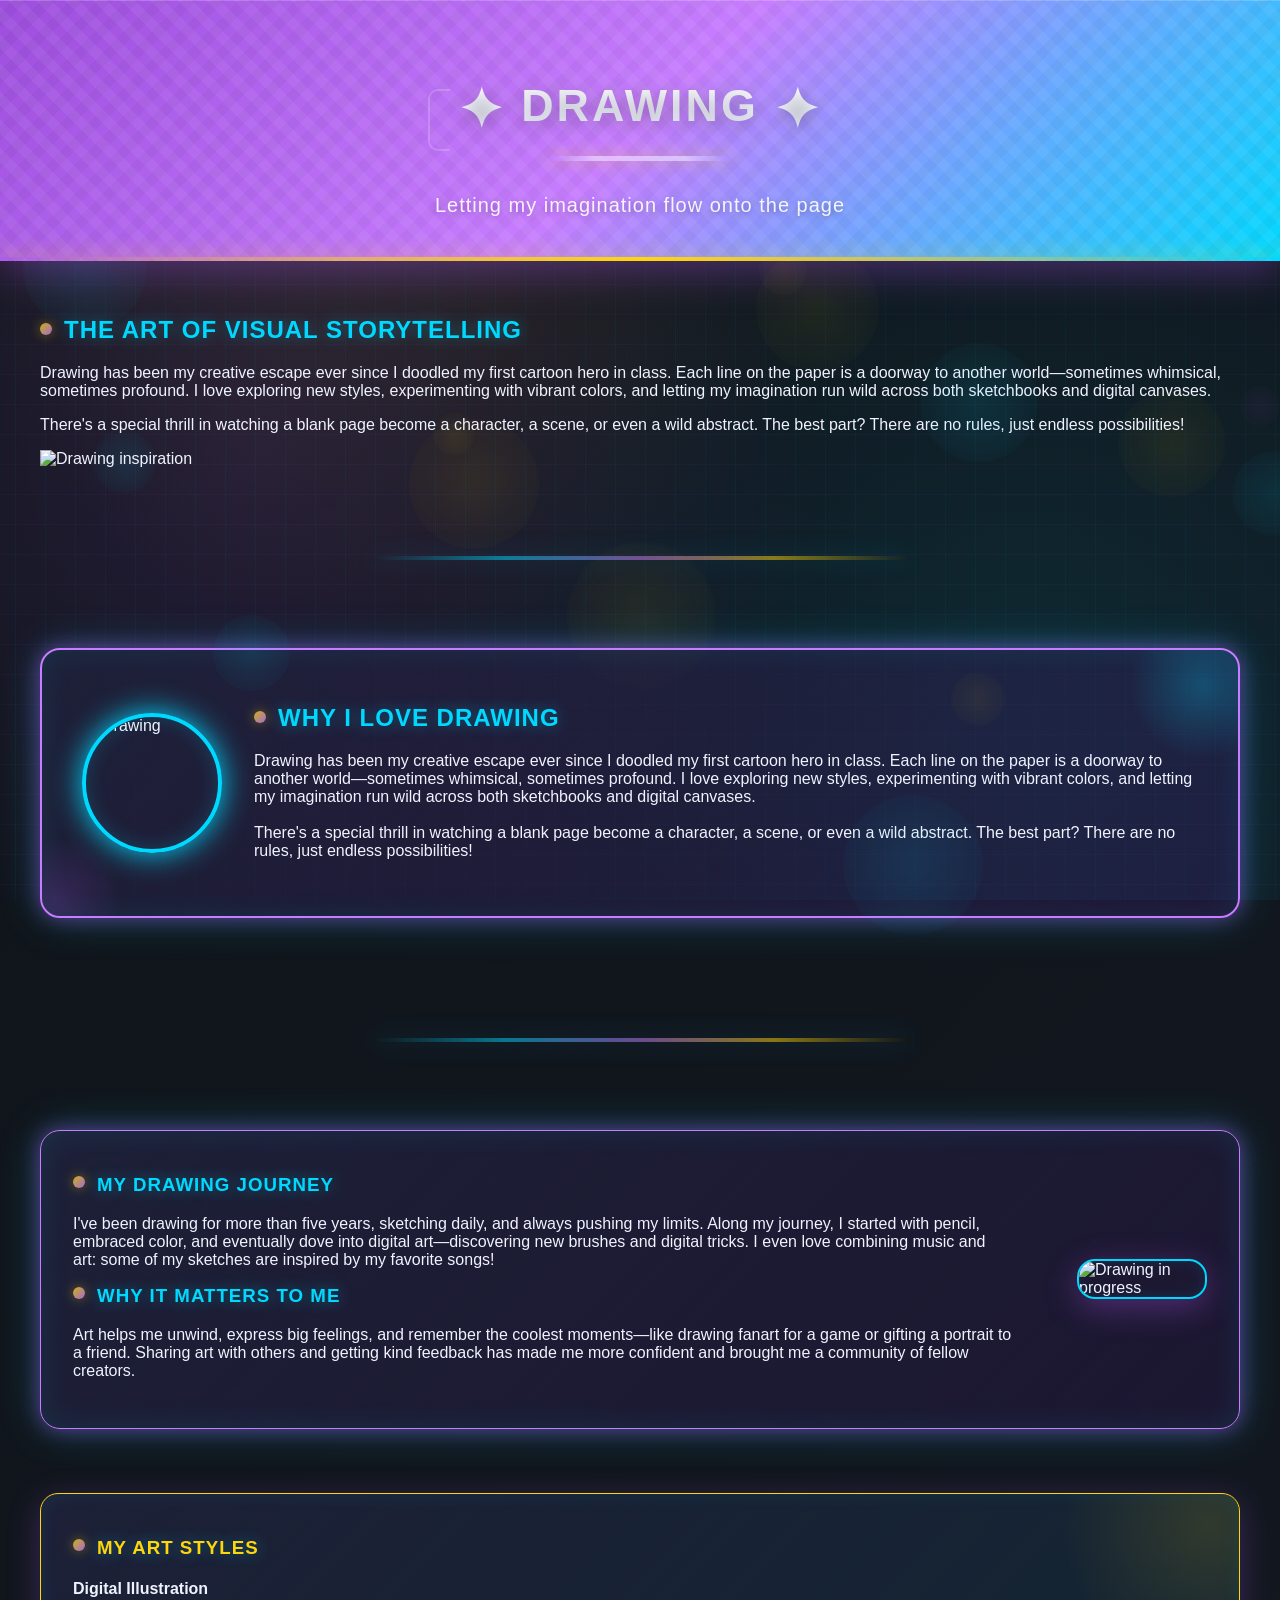
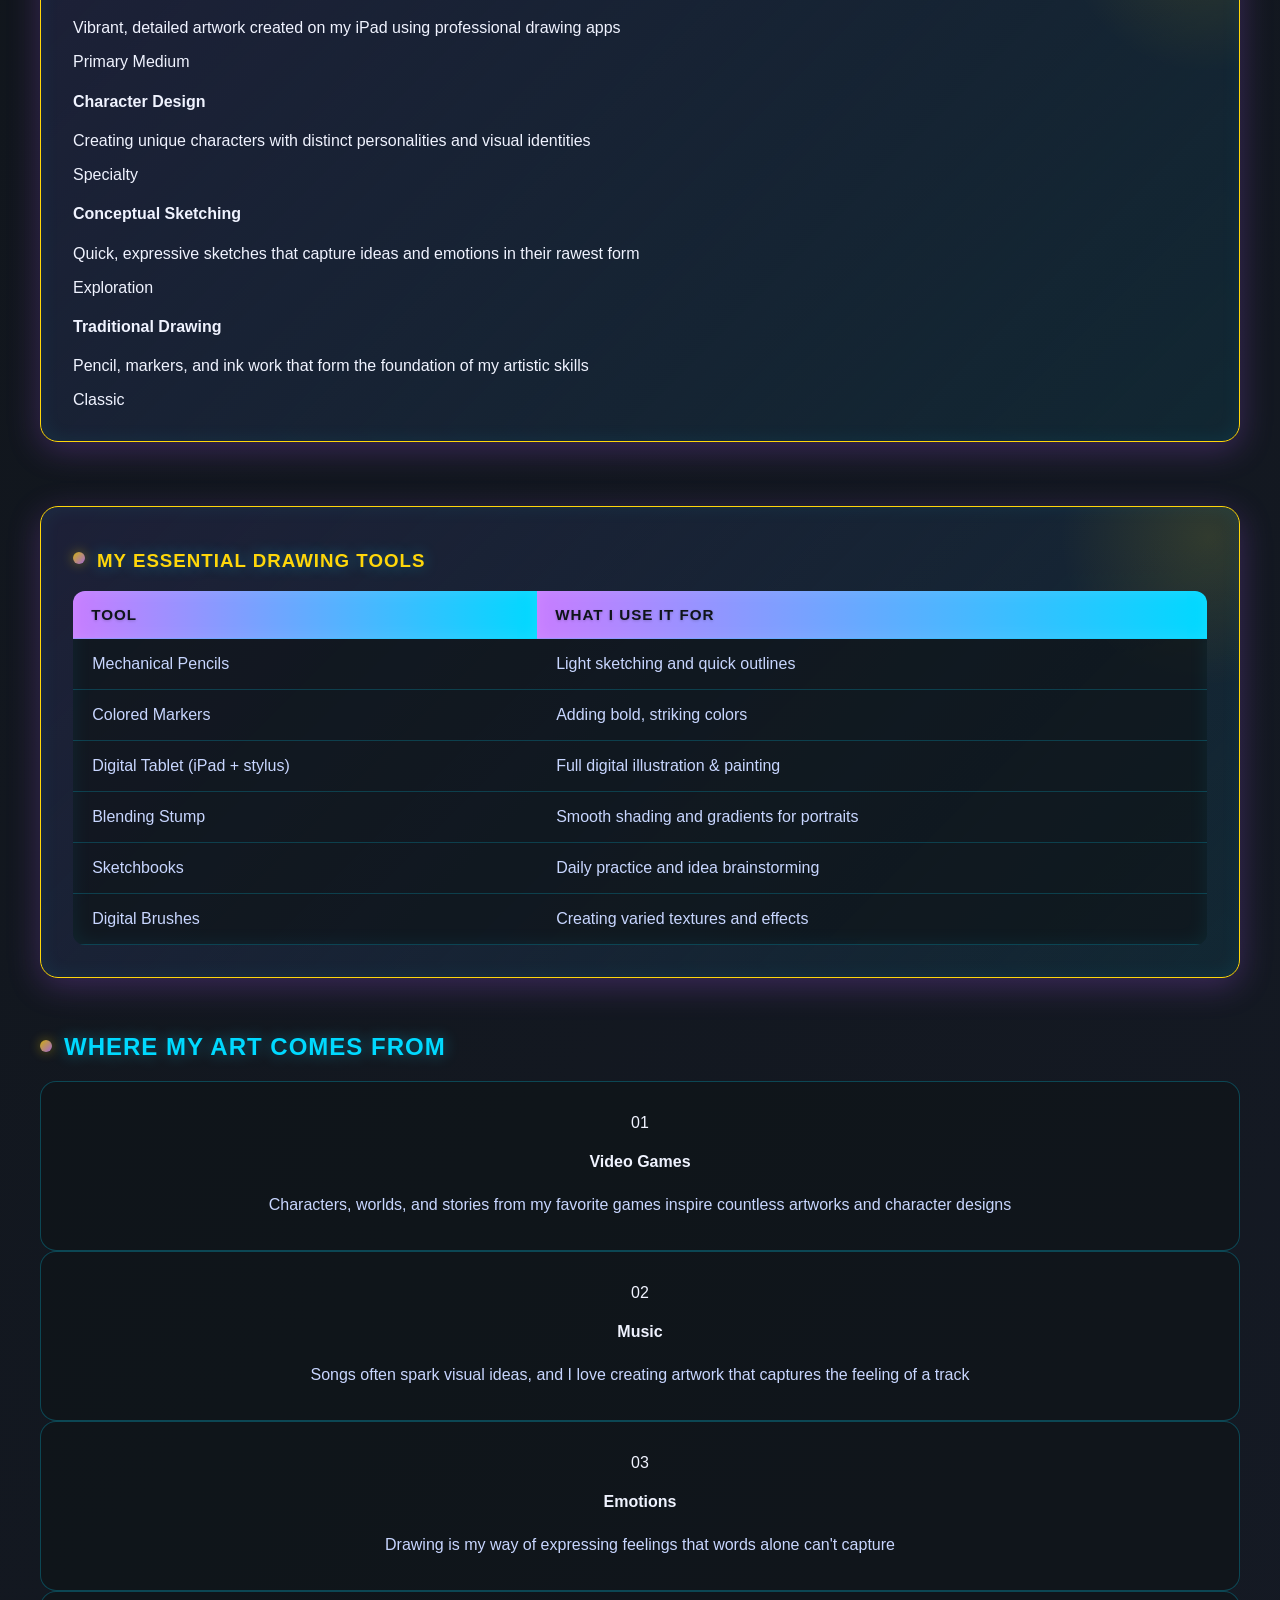
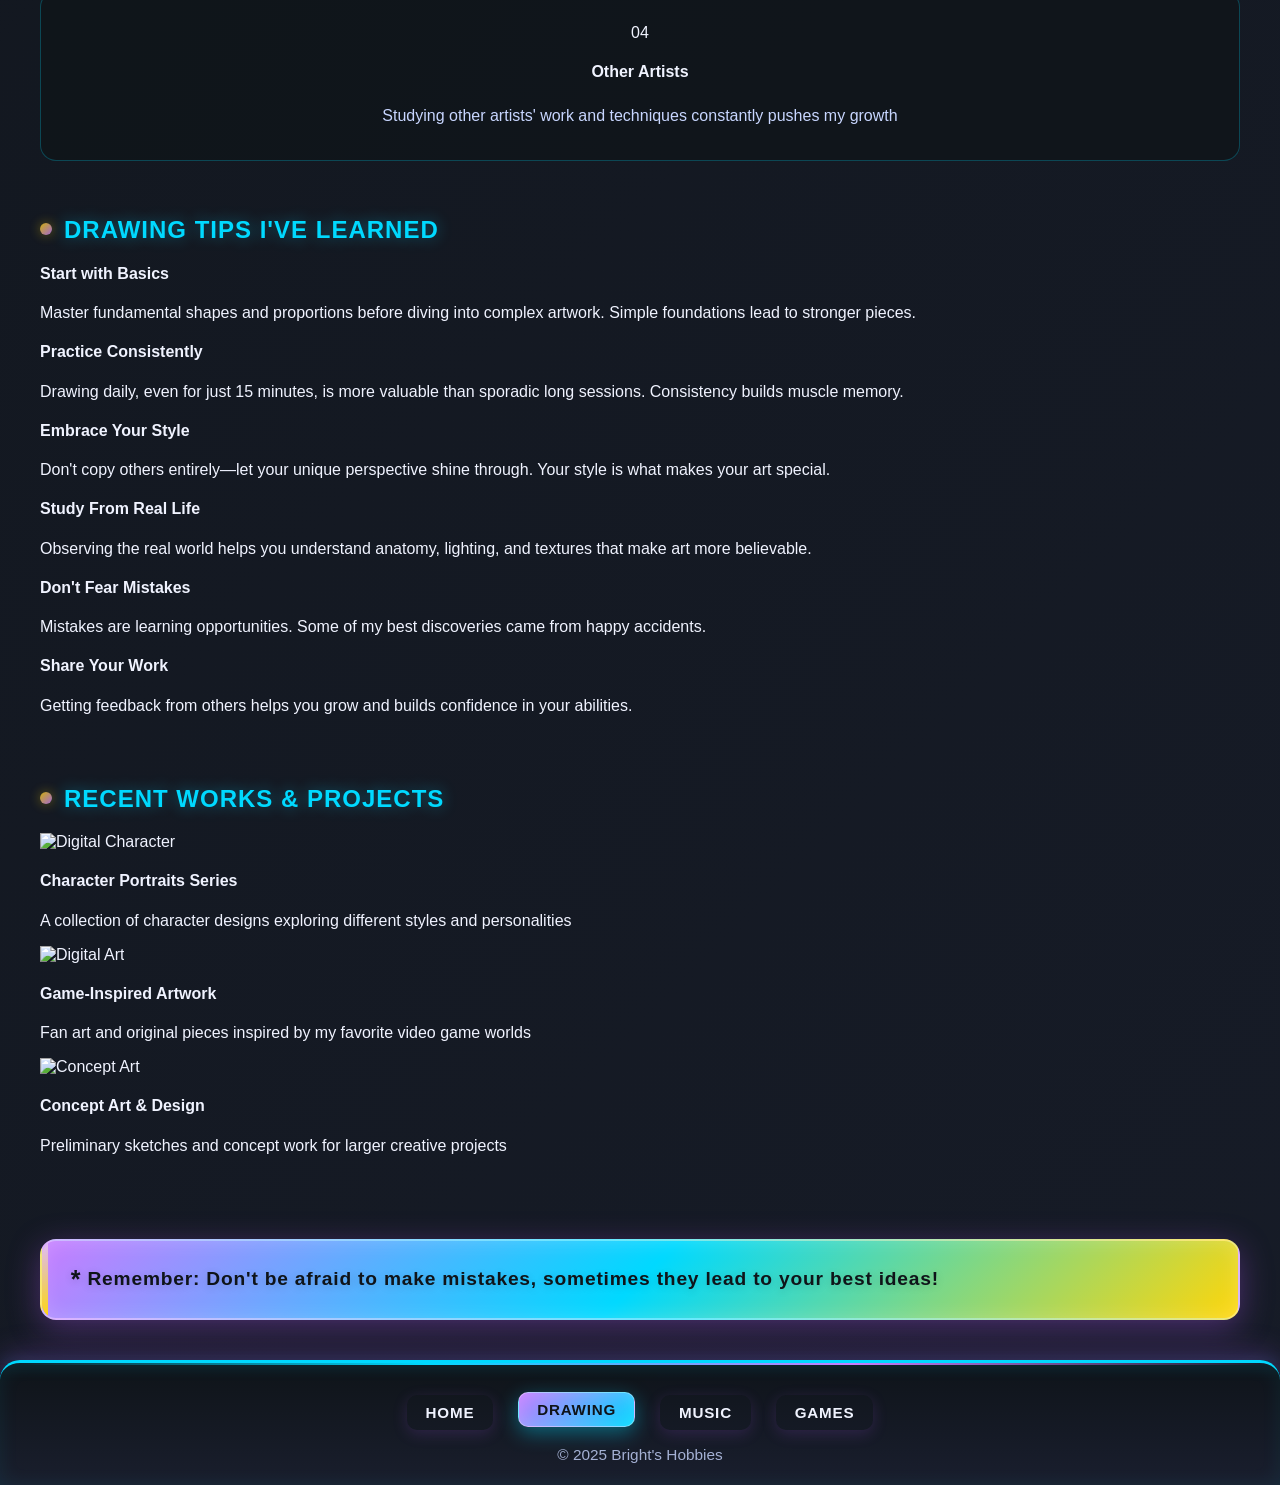
==== drawing.html @ bea77c14 "Add files via upload" ====
<!DOCTYPE html>
<html lang="en">
<head>
    <meta charset="UTF-8">
    <meta name="viewport" content="width=device-width, initial-scale=1.0">
    <title>Drawing - Bright's Hobbies</title>
    <link rel="stylesheet" href="style.css">
</head>
<body>
    <header>
        <h1>
            <span style="font-size:1.2em;vertical-align:middle;">✦</span>
            Drawing
            <span style="font-size:1.2em;vertical-align:middle;">✦</span>
        </h1>
        <p class="subtitle">Letting my imagination flow onto the page</p>
    </header>
    <main class="hobby-main">
        <!-- Hero Section -->
        <section class="hobby-hero">
            <div class="hero-content">
                <h2>The Art of Visual Storytelling</h2>
                <p>Drawing has been my creative escape ever since I doodled my first cartoon hero in class. Each line on the paper is a doorway to another world—sometimes whimsical, sometimes profound. I love exploring new styles, experimenting with vibrant colors, and letting my imagination run wild across both sketchbooks and digital canvases.</p>
                <p>There's a special thrill in watching a blank page become a character, a scene, or even a wild abstract. The best part? There are no rules, just endless possibilities!</p>
            </div>
            <img src="https://images.unsplash.com/photo-1506744038136-46273834b3fb?auto=format&fit=crop&w=500&q=80" alt="Drawing inspiration" class="hero-img">
        </section>

        <hr class="section-divider">

        <!-- About Me Section -->
        <section class="about-me">
            <img src="https://images.unsplash.com/photo-1506744038136-46273834b3fb?auto=format&fit=crop&w=400&q=80" alt="Drawing" class="profile-img">
            <div>
                <h2>Why I Love Drawing</h2>
                <p>
                    Drawing has been my creative escape ever since I doodled my first cartoon hero in class. 
                    Each line on the paper is a doorway to another world—sometimes whimsical, sometimes profound. 
                    I love exploring new styles, experimenting with vibrant colors, and letting my imagination run wild across both sketchbooks and digital canvases.
                    <br><br>
                    There's a special thrill in watching a blank page become a character, a scene, or even a wild abstract. The best part? There are no rules, just endless possibilities!
                </p>
            </div>
        </section>

        <hr class="section-divider">

        <!-- Experience & Passion Section -->
        <section class="hobby-content" style="margin-top:0;">
            <div>
                <h3>My Drawing Journey</h3>
                <p>
                    I've been drawing for more than five years, sketching daily, and always pushing my limits. 
                    Along my journey, I started with pencil, embraced color, and eventually dove into digital art—discovering new brushes and digital tricks. 
                    I even love combining music and art: some of my sketches are inspired by my favorite songs!
                </p>
                <h3>Why It Matters to Me</h3>
                <p>
                    Art helps me unwind, express big feelings, and remember the coolest moments—like drawing fanart for a game or gifting a portrait to a friend.
                    Sharing art with others and getting kind feedback has made me more confident and brought me a community of fellow creators.
                </p>
            </div>
            <img src="https://images.unsplash.com/photo-1482062364825-616fd23b8fc1?auto=format&fit=crop&w=400&q=80" alt="Drawing in progress" class="hobby-img">
        </section>

        <!-- Drawing Styles Section -->
        <section class="hobby-table-section">
            <h3>My Art Styles</h3>
            <div class="styles-grid">
                <div class="style-card">
                    <h4>Digital Illustration</h4>
                    <p>Vibrant, detailed artwork created on my iPad using professional drawing apps</p>
                    <span class="style-tag">Primary Medium</span>
                </div>
                <div class="style-card">
                    <h4>Character Design</h4>
                    <p>Creating unique characters with distinct personalities and visual identities</p>
                    <span class="style-tag">Specialty</span>
                </div>
                <div class="style-card">
                    <h4>Conceptual Sketching</h4>
                    <p>Quick, expressive sketches that capture ideas and emotions in their rawest form</p>
                    <span class="style-tag">Exploration</span>
                </div>
                <div class="style-card">
                    <h4>Traditional Drawing</h4>
                    <p>Pencil, markers, and ink work that form the foundation of my artistic skills</p>
                    <span class="style-tag">Classic</span>
                </div>
            </div>
        </section>

        <!-- Tools Section -->
        <section class="hobby-table-section">
            <h3>My Essential Drawing Tools</h3>
            <table>
                <tr>
                    <th>Tool</th>
                    <th>What I Use It For</th>
                </tr>
                <tr>
                    <td>Mechanical Pencils</td>
                    <td>Light sketching and quick outlines</td>
                </tr>
                <tr>
                    <td>Colored Markers</td>
                    <td>Adding bold, striking colors</td>
                </tr>
                <tr>
                    <td>Digital Tablet (iPad + stylus)</td>
                    <td>Full digital illustration & painting</td>
                </tr>
                <tr>
                    <td>Blending Stump</td>
                    <td>Smooth shading and gradients for portraits</td>
                </tr>
                <tr>
                    <td>Sketchbooks</td>
                    <td>Daily practice and idea brainstorming</td>
                </tr>
                <tr>
                    <td>Digital Brushes</td>
                    <td>Creating varied textures and effects</td>
                </tr>
            </table>
        </section>

        <!-- Inspirations Section -->
        <section class="inspirations-section">
            <h2>Where My Art Comes From</h2>
            <div class="inspirations-grid">
                <div class="inspiration-card">
                    <div class="inspiration-number">01</div>
                    <h4>Video Games</h4>
                    <p>Characters, worlds, and stories from my favorite games inspire countless artworks and character designs</p>
                </div>
                <div class="inspiration-card">
                    <div class="inspiration-number">02</div>
                    <h4>Music</h4>
                    <p>Songs often spark visual ideas, and I love creating artwork that captures the feeling of a track</p>
                </div>
                <div class="inspiration-card">
                    <div class="inspiration-number">03</div>
                    <h4>Emotions</h4>
                    <p>Drawing is my way of expressing feelings that words alone can't capture</p>
                </div>
                <div class="inspiration-card">
                    <div class="inspiration-number">04</div>
                    <h4>Other Artists</h4>
                    <p>Studying other artists' work and techniques constantly pushes my growth</p>
                </div>
            </div>
        </section>

        <!-- Tips Section -->
        <section class="tips-section">
            <h2>Drawing Tips I've Learned</h2>
            <div class="tips-grid">
                <div class="tip-card">
                    <h4>Start with Basics</h4>
                    <p>Master fundamental shapes and proportions before diving into complex artwork. Simple foundations lead to stronger pieces.</p>
                </div>
                <div class="tip-card">
                    <h4>Practice Consistently</h4>
                    <p>Drawing daily, even for just 15 minutes, is more valuable than sporadic long sessions. Consistency builds muscle memory.</p>
                </div>
                <div class="tip-card">
                    <h4>Embrace Your Style</h4>
                    <p>Don't copy others entirely—let your unique perspective shine through. Your style is what makes your art special.</p>
                </div>
                <div class="tip-card">
                    <h4>Study From Real Life</h4>
                    <p>Observing the real world helps you understand anatomy, lighting, and textures that make art more believable.</p>
                </div>
                <div class="tip-card">
                    <h4>Don't Fear Mistakes</h4>
                    <p>Mistakes are learning opportunities. Some of my best discoveries came from happy accidents.</p>
                </div>
                <div class="tip-card">
                    <h4>Share Your Work</h4>
                    <p>Getting feedback from others helps you grow and builds confidence in your abilities.</p>
                </div>
            </div>
        </section>

        <!-- Recent Works Section -->
        <section class="works-section">
            <h2>Recent Works & Projects</h2>
            <div class="works-grid">
                <div class="work-item">
                    <img src="https://images.unsplash.com/photo-1460661419201-fd4cecdf8a8b?auto=format&fit=crop&w=300&q=80" alt="Digital Character">
                    <h4>Character Portraits Series</h4>
                    <p>A collection of character designs exploring different styles and personalities</p>
                </div>
                <div class="work-item">
                    <img src="https://images.unsplash.com/photo-1561070791-2526d30994b5?auto=format&fit=crop&w=300&q=80" alt="Digital Art">
                    <h4>Game-Inspired Artwork</h4>
                    <p>Fan art and original pieces inspired by my favorite video game worlds</p>
                </div>
                <div class="work-item">
                    <img src="https://images.unsplash.com/photo-1513364776144-60967b0f800f?auto=format&fit=crop&w=300&q=80" alt="Concept Art">
                    <h4>Concept Art & Design</h4>
                    <p>Preliminary sketches and concept work for larger creative projects</p>
                </div>
            </div>
        </section>

        <aside>
            <span style="font-size:1.3em;vertical-align:middle;">*</span>
            <strong>Remember:</strong> Don't be afraid to make mistakes, sometimes they lead to your best ideas!
        </aside>
    </main>
    <footer>
        <nav>
            <a href="index.html">Home</a>
            <a href="drawing.html" class="current">Drawing</a>
            <a href="music.html">Music</a>
            <a href="games.html">Games</a>
        </nav>
        <p>&copy; 2025 Bright's Hobbies</p>
    </footer>
    <script src="decorations.js"></script>
    <script src="page-transitions-advanced.js"></script>
</body>
</html>
---- style.css ----
:root {
    /* New vibrant color theme */
    --bg1: #0f1419;
    --bg2: #1a1f2e;
    --primary: #9d4edd;
    --primary-light: #c77dff;
    --primary-dark: #5a189a;
    --accent-teal: #00d9ff;
    --accent-gold: #ffd60a;
    --accent-pink: #ff006e;
    --text: #f0f3ff;
    --text-secondary: #c8d6ff;
    --card-bg: #1e2139;
    --glass: rgba(15, 20, 25, 0.7);
    --neon-glow: 0 0 20px #9d4edd88, 0 0 40px #00d9ff44;
    --shadow: 0 4px 20px rgba(157, 78, 221, 0.2);
}

* {
    box-sizing: border-box;
}

body {
    margin: 0;
    font-family: 'Segoe UI', 'Roboto', 'Inter', Arial, sans-serif;
    min-height: 100vh;
    color: var(--text);
    background: linear-gradient(135deg, var(--bg1) 0%, var(--bg2) 50%, var(--primary-dark) 100%);
    background-size: 300% 300%;
    animation: animateBG 15s ease-in-out infinite;
    display: flex;
    flex-direction: column;
    position: relative;
    overflow-x: hidden;
}

@keyframes animateBG {
    0% { background-position: 0% 50%; }
    50% { background-position: 100% 50%; }
    100% { background-position: 0% 50%; }
}

/* Multi-layer background effects */
body::before {
    content: "";
    position: fixed;
    top: 0;
    left: 0;
    width: 100%;
    height: 100%;
    background: 
        radial-gradient(circle at 20% 50%, rgba(157, 78, 221, 0.15) 0%, transparent 50%),
        radial-gradient(circle at 80% 80%, rgba(0, 217, 255, 0.1) 0%, transparent 50%),
        radial-gradient(circle at 30% 20%, rgba(255, 214, 10, 0.08) 0%, transparent 40%);
    animation: gradientShift 20s ease-in-out infinite;
    pointer-events: none;
    z-index: 0;
}

@keyframes gradientShift {
    0%, 100% { 
        background: 
            radial-gradient(circle at 20% 50%, rgba(157, 78, 221, 0.15) 0%, transparent 50%),
            radial-gradient(circle at 80% 80%, rgba(0, 217, 255, 0.1) 0%, transparent 50%),
            radial-gradient(circle at 30% 20%, rgba(255, 214, 10, 0.08) 0%, transparent 40%);
    }
    50% { 
        background: 
            radial-gradient(circle at 80% 50%, rgba(157, 78, 221, 0.15) 0%, transparent 50%),
            radial-gradient(circle at 20% 80%, rgba(0, 217, 255, 0.1) 0%, transparent 50%),
            radial-gradient(circle at 70% 80%, rgba(255, 214, 10, 0.08) 0%, transparent 40%);
    }
}

/* Animated grid overlay */
body::after {
    content: "";
    position: fixed;
    top: 0;
    left: 0;
    width: 100%;
    height: 100%;
    background-image: 
        linear-gradient(0deg, transparent 24%, rgba(157, 78, 221, 0.05) 25%, rgba(157, 78, 221, 0.05) 26%, transparent 27%, transparent 74%, rgba(157, 78, 221, 0.05) 75%, rgba(157, 78, 221, 0.05) 76%, transparent 77%, transparent),
        linear-gradient(90deg, transparent 24%, rgba(0, 217, 255, 0.04) 25%, rgba(0, 217, 255, 0.04) 26%, transparent 27%, transparent 74%, rgba(0, 217, 255, 0.04) 75%, rgba(0, 217, 255, 0.04) 76%, transparent 77%, transparent);
    background-size: 60px 60px;
    pointer-events: none;
    z-index: 0;
    animation: gridMove 20s linear infinite;
}

@keyframes gridMove {
    0% { background-position: 0 0; }
    100% { background-position: 60px 60px; }
}

main, footer {
    position: relative;
    z-index: 2;
}

/* ====== HEADER STYLES ====== */
header {
    padding: 3rem 1rem 1.5rem 1rem;
    background: linear-gradient(135deg, var(--primary) 0%, var(--primary-light) 50%, var(--accent-teal) 100%);
    color: white;
    text-align: center;
    position: relative;
    box-shadow: 0 10px 40px rgba(157, 78, 221, 0.4), inset 0 1px 0 rgba(255,255,255,0.2);
    z-index: 10;
    overflow: hidden;
}

/* Header decorative patterns */
header::before {
    content: "";
    position: absolute;
    top: 0;
    left: 0;
    right: 0;
    bottom: 0;
    background: 
        repeating-linear-gradient(45deg, transparent, transparent 10px, rgba(255,255,255,0.05) 10px, rgba(255,255,255,0.05) 20px),
        repeating-linear-gradient(-45deg, transparent, transparent 10px, rgba(0,0,0,0.03) 10px, rgba(0,0,0,0.03) 20px);
    pointer-events: none;
}

header::after {
    content: "";
    position: absolute;
    bottom: 0;
    left: 0;
    right: 0;
    height: 4px;
    background: linear-gradient(90deg, transparent, var(--accent-gold), transparent);
    box-shadow: 0 0 20px rgba(255, 214, 10, 0.6);
}

header h1 {
    margin-bottom: 0.3em;
    font-size: 2.8rem;
    letter-spacing: 3px;
    text-shadow: 0 4px 20px rgba(0,0,0,0.3), 0 0 30px rgba(255,255,255,0.2);
    display: inline-block;
    position: relative;
    z-index: 2;
    font-weight: 900;
    text-transform: uppercase;
    background: linear-gradient(180deg, #ffffff 0%, #e0e7ff 100%);
    -webkit-background-clip: text;
    -webkit-text-fill-color: transparent;
    background-clip: text;
}

/* Decorative corner elements */
header h1::before {
    content: "";
    position: absolute;
    left: -30px;
    top: 50%;
    transform: translateY(-50%);
    width: 20px;
    height: 70%;
    border: 2px solid rgba(255,255,255,0.3);
    border-right: none;
    border-radius: 10px 0 0 10px;
    opacity: 0.6;
    animation: bracketGlow 2s ease-in-out infinite;
}

@keyframes bracketGlow {
    0%, 100% { box-shadow: 0 0 0 rgba(255, 214, 10, 0); }
    50% { box-shadow: inset 0 0 10px rgba(255, 214, 10, 0.4); }
}

header h1::after {
    content: "";
    display: block;
    margin: 15px auto 0 auto;
    width: 50%;
    height: 5px;
    border-radius: 3px;
    background: linear-gradient(90deg, transparent, rgba(255,255,255,0.5) 25%, rgba(255,255,255,0.5) 75%, transparent);
    transition: all 0.4s cubic-bezier(0.36, 1, 0.49, 0.98);
    box-shadow: 0 0 15px rgba(255, 214, 10, 0.4);
}

header:hover h1::after { 
    width: 80%;
    box-shadow: 0 0 25px rgba(255, 214, 10, 0.7), 0 0 40px rgba(0, 217, 255, 0.4);
}

.subtitle {
    font-size: 1.25rem;
    font-weight: 300;
    opacity: 0.95;
    text-shadow: 0 2px 8px rgba(0,0,0,0.3);
    position: relative;
    z-index: 2;
    letter-spacing: 1px;
    color: rgba(255,255,255,0.95);
}

.header-inner {
    max-width: 1100px;
    margin: 0 auto;
    display: flex;
    flex-direction: column;
    align-items: center;
    gap: 0.8rem;
    padding: 0 0.6rem;
    position: relative;
    z-index: 2;
}

.primary-nav {
    margin-top: 1rem;
    width: 100%;
}

.primary-nav ul {
    list-style: none;
    margin: 0;
    padding: 0;
    display: flex;
    gap: 1rem;
    justify-content: center;
    align-items: center;
    flex-wrap: wrap;
}

.primary-nav a {
    color: rgba(255,255,255,0.9);
    text-decoration: none;
    font-weight: 700;
    font-size: 1.05rem;
    padding: 10px 20px;
    border-radius: 10px;
    margin: 0 2px;
    transition: all 0.3s ease;
    border: 2px solid transparent;
    outline: none;
    box-shadow: 0 4px 15px rgba(0,0,0,0.2);
    display: inline-block;
    position: relative;
    overflow: hidden;
    text-transform: uppercase;
    letter-spacing: 1px;
    font-size: 0.95rem;
}

.primary-nav a::before {
    content: "";
    position: absolute;
    top: 0;
    left: -100%;
    width: 100%;
    height: 100%;
    background: rgba(255,255,255,0.2);
    transition: left 0.3s ease;
    z-index: -1;
}

.primary-nav a:hover::before {
    left: 0;
}

.primary-nav a.current,
.primary-nav a:hover,
.primary-nav a:focus {
    background: rgba(255, 214, 10, 0.95);
    color: #0f1419;
    border: 2px solid rgba(255,255,255,0.5);
    box-shadow: 0 6px 20px rgba(255, 214, 10, 0.5), inset 0 0 15px rgba(255,255,255,0.2);
    transform: translateY(-3px);
}

@media (max-width: 700px) {
    header h1 {
        font-size: 1.8rem;
        letter-spacing: 2px;
    }
    .primary-nav a { 
        padding: 8px 14px; 
        font-size: 0.85rem;
    }
}

/* ====== MAIN CONTENT ====== */
main.home-main {
    display: grid;
    grid-template-columns: 1fr 1.2fr;
    gap: 2.5rem;
    padding: 2.5rem;
}

@media (max-width: 900px) { 
    main.home-main { grid-template-columns: 1fr; } 
}

.about-me {
    background: linear-gradient(135deg, rgba(30, 33, 57, 0.9) 0%, rgba(90, 24, 154, 0.2) 100%);
    border-radius: 20px;
    box-shadow: var(--neon-glow), inset 0 0 30px rgba(0, 217, 255, 0.1);
    border: 2px solid var(--primary-light);
    padding: 2.5rem;
    display: flex;
    flex-direction: row;
    align-items: center;
    gap: 2rem;
    margin-bottom: 2rem;
    min-width: 220px;
    position: relative;
    overflow: hidden;
    transition: all 0.4s cubic-bezier(0.34, 1.56, 0.64, 1);
}

/* Decorative corner orbs */
.about-me::before {
    content: "";
    position: absolute;
    top: -40px;
    right: -40px;
    width: 150px;
    height: 150px;
    background: radial-gradient(circle, rgba(0, 217, 255, 0.25) 0%, transparent 70%);
    border-radius: 50%;
    animation: float-elem 5s ease-in-out infinite;
    z-index: 1;
}

.about-me::after {
    content: "";
    position: absolute;
    bottom: -50px;
    left: -50px;
    width: 130px;
    height: 130px;
    background: radial-gradient(circle, rgba(157, 78, 221, 0.2) 0%, transparent 70%);
    border-radius: 50%;
    animation: float-elem 6s ease-in-out infinite reverse;
    z-index: 1;
}

@keyframes float-elem {
    0%, 100% { transform: translate(0, 0) scale(1); }
    50% { transform: translate(20px, -20px) scale(1.15); }
}

.about-me:hover {
    transform: translateY(-10px);
    box-shadow: 0 0 40px #9d4edd, 0 0 60px #00d9ff60, inset 0 0 40px rgba(0, 217, 255, 0.15);
    border-color: var(--accent-teal);
}

.about-me .profile-img {
    width: 140px;
    height: 140px;
    border-radius: 50%;
    object-fit: cover;
    border: 4px solid var(--accent-teal);
    box-shadow: 0 0 30px var(--accent-teal), inset 0 0 20px rgba(0, 217, 255, 0.2);
    transition: all 0.4s ease;
    flex-shrink: 0;
    position: relative;
    z-index: 3;
}

.about-me .profile-img::after {
    content: "";
    position: absolute;
    inset: -6px;
    border-radius: 50%;
    border: 2px solid var(--accent-gold);
    opacity: 0;
    animation: pulse-border 2.5s ease-in-out infinite;
}

@keyframes pulse-border {
    0%, 100% { transform: scale(1); opacity: 0; }
    50% { transform: scale(1.08); opacity: 0.8; }
}

.about-me .profile-img:hover {
    transform: scale(1.12) rotate(-5deg);
    filter: brightness(1.2);
    box-shadow: 0 0 40px var(--accent-teal), 0 0 60px rgba(0, 217, 255, 0.4), inset 0 0 25px rgba(0, 217, 255, 0.3);
}

@media (max-width: 700px) { 
    .about-me { 
        flex-direction: column; 
        text-align: center; 
        gap: 1rem;
    } 
}

.hobbies-list {
    background: linear-gradient(135deg, rgba(30, 33, 57, 0.9) 0%, rgba(0, 217, 255, 0.1) 100%);
    border-radius: 20px;
    padding: 2rem;
    min-width: 220px;
    box-shadow: var(--neon-glow), inset 0 0 30px rgba(0, 217, 255, 0.08);
    border: 2px solid var(--accent-teal);
    position: relative;
    overflow: hidden;
}

.hobbies-list::before {
    content: "";
    position: absolute;
    top: 0;
    right: 0;
    width: 200px;
    height: 200px;
    background: linear-gradient(135deg, rgba(0, 217, 255, 0.15) 0%, transparent 60%);
    border-radius: 0 0 0 200px;
    pointer-events: none;
}

.hobbies-list::after {
    content: "";
    position: absolute;
    bottom: 0;
    left: 0;
    width: 150px;
    height: 150px;
    background: linear-gradient(45deg, rgba(157, 78, 221, 0.12) 0%, transparent 60%);
    border-radius: 0 150px 0 0;
    pointer-events: none;
}

.hobbies-grid, .games-grid {
    display: flex;
    flex-direction: row;
    list-style: none;
    gap: 1.5rem;
    flex-wrap: wrap;
    padding: 0;
    margin: 1.5rem 0 0 0;
    justify-content: center;
    position: relative;
    z-index: 2;
}

.hobbies-grid li, .games-grid li {
    background: linear-gradient(135deg, rgba(30, 33, 57, 0.95) 0%, rgba(90, 24, 154, 0.15) 100%);
    border-radius: 18px;
    box-shadow: 0 8px 32px rgba(157, 78, 221, 0.25), inset 0 0 20px rgba(0, 217, 255, 0.08);
    position: relative;
    overflow: hidden;
    transition: all 0.35s cubic-bezier(0.34, 1.56, 0.64, 1);
    border: 1.5px solid rgba(0, 217, 255, 0.3);
}

.hobbies-grid li::before {
    content: "";
    position: absolute;
    top: -50%;
    right: -50%;
    width: 250px;
    height: 250px;
    background: radial-gradient(circle, rgba(0, 217, 255, 0.3) 0%, transparent 70%);
    opacity: 0;
    transition: opacity 0.3s ease;
    z-index: 1;
}

.hobbies-grid li::after {
    content: "";
    position: absolute;
    bottom: 0;
    left: 0;
    right: 0;
    height: 3px;
    background: linear-gradient(90deg, transparent, var(--accent-gold), var(--accent-teal), transparent);
    opacity: 0;
    transition: opacity 0.3s ease;
    z-index: 1;
    box-shadow: 0 0 10px rgba(255, 214, 10, 0.4);
}

.hobbies-grid li:hover, .games-grid li:hover {
    transform: translateY(-12px) scale(1.1) rotate(-2deg);
    box-shadow: 0 0 40px #9d4edd, 0 0 60px #00d9ff70, inset 0 0 30px rgba(0, 217, 255, 0.15);
    border-color: rgba(0, 217, 255, 0.6);
}

.hobbies-grid li:hover::before,
.hobbies-grid li:hover::after {
    opacity: 1;
}

.hobbies-grid a, .games-grid a {
    display: flex;
    flex-direction: column;
    align-items: center;
    text-decoration: none;
    color: var(--text);
    padding: 1.3rem 1.5rem;
    transition: color 0.2s;
    position: relative;
    z-index: 2;
}

.hobbies-grid a::after, .games-grid a::after {
    content: "→";
    position: absolute;
    bottom: 18px;
    right: 18px;
    font-size: 1.6em;
    color: var(--accent-gold);
    opacity: 0.15;
    pointer-events: none;
    transition: all 0.35s cubic-bezier(0.34, 1.56, 0.64, 1);
    font-weight: 900;
}

.hobbies-grid li:hover a::after { 
    opacity: 1;
    transform: translateX(8px) scale(1.3);
    color: var(--accent-teal);
}

.hobbies-grid a span, .games-grid a span {
    margin-top: 0.8em;
    font-weight: 800;
    font-size: 1.15rem;
    letter-spacing: 0.8px;
    text-shadow: 0 2px 10px rgba(157, 78, 221, 0.3);
    text-transform: uppercase;
}

.hobbies-grid img, .games-grid img {
    width: 75px;
    height: 75px;
    object-fit: cover;
    border-radius: 12px;
    filter: drop-shadow(0 4px 8px rgba(157, 78, 221, 0.3)) brightness(1.1);
    box-shadow: 0 4px 16px rgba(0, 217, 255, 0.2), inset 0 0 12px rgba(255,255,255,0.1);
    transition: all 0.4s cubic-bezier(0.34, 1.56, 0.64, 1);
    border: 2px solid rgba(0, 217, 255, 0.25);
}

.hobbies-grid li:hover img, .games-grid li:hover img {
    filter: drop-shadow(0 8px 20px rgba(0, 217, 255, 0.5)) brightness(1.3);
    transform: scale(1.2) rotate(-4deg);
    border-color: var(--accent-gold);
    box-shadow: 0 8px 24px rgba(0, 217, 255, 0.4), inset 0 0 15px rgba(0, 217, 255, 0.2);
}

/* ====== GAME CARDS ====== */

.games-section {
    display: flex;
    flex-direction: column;
    align-items: center;
}

.games-section h2 {
    text-align: center;
    position: relative;
    color: var(--accent-teal);
    text-transform: uppercase;
    letter-spacing: 2px;
}

.games-section h2::after {
    content: "";
    display: block;
    width: 100px;
    height: 5px;
    background: linear-gradient(90deg, var(--primary-light), var(--accent-teal), var(--accent-gold));
    margin: 1.2em auto 0;
    border-radius: 3px;
    box-shadow: 0 0 20px rgba(0, 217, 255, 0.5), 0 0 40px rgba(157, 78, 221, 0.3);
}

.animated-cards-grid {
    display: grid;
    grid-template-columns: repeat(auto-fit, minmax(220px, 1fr));
    gap: 2.5rem;
    width: 100%;
    max-width: 900px;
    margin-top: 2rem;
}

.game-card {
    background: linear-gradient(135deg, rgba(30, 33, 57, 0.95) 0%, rgba(90, 24, 154, 0.2) 100%);
    border-radius: 20px;
    box-shadow: 0 8px 32px rgba(157, 78, 221, 0.3), inset 0 0 20px rgba(0, 217, 255, 0.08);
    overflow: hidden;
    cursor: pointer;
    transition: all 0.4s cubic-bezier(0.23, 1.02, 0.71, 0.97);
    position: relative;
    display: flex;
    flex-direction: column;
    align-items: center;
    min-height: 360px;
    text-align: center;
    border: 1.5px solid rgba(0, 217, 255, 0.3);
}

.game-card::before {
    content: "";
    position: absolute;
    top: 0;
    left: 0;
    right: 0;
    height: 5px;
    background: linear-gradient(90deg, var(--accent-gold), var(--primary-light), var(--accent-teal), transparent);
    opacity: 0;
    transition: opacity 0.3s ease, box-shadow 0.3s ease;
    box-shadow: 0 0 20px rgba(0, 217, 255, 0.6);
    z-index: 10;
}

.game-card::after {
    content: "";
    position: absolute;
    inset: 0;
    border-radius: 20px;
    background: radial-gradient(circle at 30% 30%, rgba(255,255,255,0.15) 0%, transparent 50%);
    opacity: 0;
    transition: opacity 0.3s ease;
    z-index: 1;
}

.game-card:hover::before,
.game-card:hover::after,
.game-card:focus-within::before,
.game-card:focus-within::after {
    opacity: 1;
}

.game-card:hover, .game-card:focus-within {
    transform: translateY(-18px) scale(1.08) rotate(-2deg);
    box-shadow: 0 0 50px #9d4edd, 0 0 80px #00d9ff70, inset 0 0 40px rgba(0, 217, 255, 0.15);
    background: linear-gradient(135deg, rgba(157, 78, 221, 0.2) 0%, var(--card-bg) 80%);
    border-color: rgba(0, 217, 255, 0.6);
}

.game-card img {
    width: 85%;
    max-width: 180px;
    height: 180px;
    object-fit: cover;
    margin-top: 1.5rem;
    border-radius: 16px;
    box-shadow: 0 8px 24px rgba(157, 78, 221, 0.4), inset 0 0 15px rgba(0, 217, 255, 0.1);
    transition: all 0.4s cubic-bezier(0.34, 1.56, 0.64, 1);
    border: 2px solid rgba(0, 217, 255, 0.25);
    position: relative;
    z-index: 2;
}

.game-card:hover img, .game-card:focus-within img {
    transform: scale(1.1) rotate(5deg);
    box-shadow: 0 12px 40px rgba(0, 217, 255, 0.5), inset 0 0 20px rgba(0, 217, 255, 0.2);
    border-color: var(--accent-gold);
}

.game-card-title {
    font-weight: 900;
    font-size: 1.25rem;
    letter-spacing: 1px;
    color: var(--accent-teal);
    margin: 1.5em 0 0 0;
    text-shadow: 0 0 15px rgba(0, 217, 255, 0.3);
    position: relative;
    z-index: 2;
    text-transform: uppercase;
}

.game-card-desc {
    color: var(--text-secondary);
    margin: 0.9em 1.2em 1.7em 1.2em;
    font-size: 1.04em;
    min-height: 70px;
    opacity: 0.9;
    position: relative;
    z-index: 2;
    line-height: 1.6;
}

.game-card-link {
    background: linear-gradient(135deg, var(--primary-light) 0%, var(--accent-teal) 100%);
    color: var(--bg1);
    text-decoration: none;
    font-weight: 700;
    padding: 0.6em 1.8em;
    border-radius: 10px;
    transition: all 0.3s ease;
    margin-bottom: 1.5em;
    box-shadow: 0 4px 16px rgba(157, 78, 221, 0.4), inset 0 0 10px rgba(255,255,255,0.2);
    border: none;
    outline: none;
    font-size: 1.05em;
    display: inline-block;
    position: relative;
    overflow: hidden;
    z-index: 2;
    cursor: pointer;
    text-transform: uppercase;
    letter-spacing: 1px;
}

.game-card-link::before {
    content: "";
    position: absolute;
    top: 0;
    left: -100%;
    width: 100%;
    height: 100%;
    background: rgba(255, 255, 255, 0.3);
    transition: left 0.4s ease;
    z-index: -1;
}

.game-card-link:hover::before {
    left: 100%;
}

.game-card-link:hover, .game-card-link:focus {
    background: linear-gradient(135deg, var(--accent-gold) 0%, var(--primary-light) 100%);
    color: var(--bg1);
    box-shadow: 0 8px 28px rgba(255, 214, 10, 0.5), inset 0 0 15px rgba(255,255,255,0.3);
    transform: translateY(-4px);
}

@media (max-width: 900px) {
    .animated-cards-grid {
        grid-template-columns: 1fr 1fr;
    }
}

@media (max-width: 650px) {
    .animated-cards-grid {
        grid-template-columns: 1fr;
        gap: 1.5rem;
    }
    .game-card {
        min-height: 330px;
    }
}

/* ====== HOBBY PAGES ====== */

main.hobby-main {
    display: flex;
    flex-direction: column;
    gap: 2.5rem;
    padding: 2.5rem;
}

.hobby-content {
    display: flex;
    align-items: center;
    gap: 2.5rem;
    background: linear-gradient(135deg, rgba(30, 33, 57, 0.95) 0%, rgba(90, 24, 154, 0.15) 100%);
    border-radius: 20px;
    padding: 2rem;
    box-shadow: var(--neon-glow), inset 0 0 30px rgba(0, 217, 255, 0.1);
    position: relative;
    border: 1.5px solid var(--primary-light);
    transition: all 0.4s ease;
    overflow: hidden;
}

.hobby-content::before {
    content: "";
    position: absolute;
    top: -50%;
    right: -50%;
    width: 350px;
    height: 350px;
    background: radial-gradient(circle, rgba(0, 217, 255, 0.1) 0%, transparent 70%);
    opacity: 0;
    transition: all 0.4s ease;
    pointer-events: none;
    animation: float-slow 7s ease-in-out infinite paused;
}

.hobby-content::after {
    content: "";
    position: absolute;
    bottom: -40px;
    left: -40px;
    width: 180px;
    height: 180px;
    background: linear-gradient(135deg, rgba(157, 78, 221, 0.1) 0%, transparent 70%);
    border-radius: 50%;
    opacity: 0;
    transition: opacity 0.4s ease;
}

.hobby-content:hover::before {
    opacity: 1;
    animation-play-state: running;
}

.hobby-content:hover::after {
    opacity: 1;
}

@keyframes float-slow {
    0%, 100% { transform: translate(0, 0); }
    50% { transform: translate(25px, -25px); }
}

.hobby-content:hover {
    transform: translateY(-8px);
    box-shadow: 0 0 50px #9d4edd, 0 0 70px #00d9ff50, inset 0 0 40px rgba(0, 217, 255, 0.15);
    border-color: var(--accent-teal);
}

.hobby-content .hobby-img {
    width: 200px;
    min-width: 130px;
    max-height: 260px;
    border-radius: 18px;
    object-fit: cover;
    box-shadow: 0 8px 32px rgba(157, 78, 221, 0.4), inset 0 0 15px rgba(0, 217, 255, 0.1);
    margin: 0 0 0 1.5rem;
    transition: all 0.35s ease;
    border: 2px solid var(--accent-teal);
    position: relative;
    z-index: 2;
}

.hobby-content:hover .hobby-img:hover {
    transform: scale(1.14) rotate(4deg);
    box-shadow: 0 12px 48px rgba(0, 217, 255, 0.6), inset 0 0 25px rgba(0, 217, 255, 0.2);
    filter: brightness(1.2);
    border-color: var(--accent-gold);
}

@media (max-width: 1000px) {
    .hobby-content { 
        flex-direction: column; 
        align-items: flex-start; 
    }
    .hobby-content .hobby-img { 
        margin-left: 0; 
        margin-top: 1.5rem; 
    }
}

.hobby-table-section {
    background: linear-gradient(135deg, rgba(30, 33, 57, 0.95) 0%, rgba(0, 217, 255, 0.08) 100%);
    border-radius: 18px;
    margin-top: 1.5em;
    padding: 2em;
    border: 1.5px solid var(--accent-gold);
    box-shadow: 0 8px 32px rgba(157, 78, 221, 0.3), inset 0 0 20px rgba(0, 217, 255, 0.08);
    position: relative;
    overflow: hidden;
}

.hobby-table-section::before {
    content: "";
    position: absolute;
    top: -120px;
    right: -120px;
    width: 300px;
    height: 300px;
    background: radial-gradient(circle, rgba(255, 214, 10, 0.12) 0%, transparent 70%);
    pointer-events: none;
}

.hobby-table-section h3 {
    position: relative;
    z-index: 2;
    color: var(--accent-gold);
    text-transform: uppercase;
    letter-spacing: 1px;
}

table {
    width: 100%;
    border-collapse: collapse;
    background: var(--glass);
    margin-top: 1rem;
    border-radius: 12px;
    overflow: hidden;
    font-size: 1em;
    position: relative;
    z-index: 2;
    box-shadow: inset 0 0 20px rgba(0, 217, 255, 0.08);
}

th, td {
    padding: 1em 1.2em;
    text-align: left;
    border-bottom: 1px solid rgba(0, 217, 255, 0.2);
    transition: all 0.3s ease;
}

th {
    background: linear-gradient(90deg, var(--primary-light), var(--accent-teal));
    color: var(--bg1);
    font-weight: 800;
    letter-spacing: 1px;
    text-shadow: 0 1px 3px rgba(0,0,0,0.2);
    box-shadow: inset 0 0 15px rgba(255,255,255,0.1);
    text-transform: uppercase;
    font-size: 0.95em;
}

td {
    background: transparent;
    color: var(--text-secondary);
}

tr:hover td {
    background: rgba(0, 217, 255, 0.1);
    color: var(--accent-teal);
    padding-left: 1.5em;
}

aside {
    margin-top: 1.8rem;
    background: linear-gradient(135deg, var(--primary-light) 0%, var(--accent-teal) 50%, var(--accent-gold) 100%);
    color: var(--bg1);
    padding: 1.5rem 1.8rem;
    border-radius: 16px;
    font-size: 1.2rem;
    font-weight: 700;
    box-shadow: 0 8px 32px rgba(157, 78, 221, 0.4), inset 0 0 20px rgba(255,255,255,0.2);
    border: 2px solid rgba(255,255,255,0.4);
    text-shadow: 0 2px 8px rgba(0,0,0,0.15);
    letter-spacing: 0.8px;
    position: relative;
    overflow: hidden;
    transition: all 0.4s cubic-bezier(0.34, 1.56, 0.64, 1);
}

aside::before {
    content: "";
    position: absolute;
    left: 0;
    top: 0;
    bottom: 0;
    width: 6px;
    background: linear-gradient(180deg, rgba(255,255,255,0.4), var(--accent-gold));
    transform: scaleY(0);
    transform-origin: center;
    animation: sidebarExpand 0.7s cubic-bezier(0.34, 1.56, 0.64, 1) 0.2s forwards;
}

@keyframes sidebarExpand {
    to { transform: scaleY(1); }
}

aside:hover {
    transform: translateY(-6px);
    box-shadow: 0 12px 40px rgba(157, 78, 221, 0.5), inset 0 0 30px rgba(255,255,255,0.3);
}

aside strong { 
    color: var(--bg1);
    font-weight: 900;
}

/* ====== STATS SECTION ====== */

.stats-section {
    display: grid;
    grid-template-columns: repeat(auto-fit, minmax(200px, 1fr));
    gap: 2rem;
    padding: 3rem 2rem;
    margin: 2rem 0;
}

.stats-grid {
    display: grid;
    grid-template-columns: repeat(auto-fit, minmax(200px, 1fr));
    gap: 2rem;
    width: 100%;
    grid-column: 1 / -1;
}

.stat-card {
    background: linear-gradient(135deg, rgba(0, 217, 255, 0.15) 0%, rgba(157, 78, 221, 0.15) 100%);
    border: 2px solid var(--accent-teal);
    border-radius: 18px;
    padding: 2rem;
    text-align: center;
    transition: all 0.4s cubic-bezier(0.34, 1.56, 0.64, 1);
    position: relative;
    overflow: hidden;
    box-shadow: 0 8px 32px rgba(157, 78, 221, 0.2), inset 0 0 20px rgba(0, 217, 255, 0.08);
}

.stat-card::before {
    content: "";
    position: absolute;
    top: -50%;
    right: -50%;
    width: 200px;
    height: 200px;
    background: radial-gradient(circle, rgba(0, 217, 255, 0.2) 0%, transparent 70%);
    opacity: 0;
    transition: opacity 0.3s ease;
    z-index: 1;
}

.stat-card:hover {
    transform: translateY(-10px) scale(1.05);
    box-shadow: 0 0 40px #9d4edd, 0 0 60px #00d9ff50, inset 0 0 30px rgba(0, 217, 255, 0.15);
    border-color: var(--accent-gold);
}

.stat-card:hover::before {
    opacity: 1;
}

.stat-number {
    font-size: 2.8rem;
    font-weight: 900;
    background: linear-gradient(135deg, var(--primary-light), var(--accent-teal));
    -webkit-background-clip: text;
    -webkit-text-fill-color: transparent;
    background-clip: text;
    margin-bottom: 0.5rem;
    text-shadow: 0 0 20px rgba(0, 217, 255, 0.3);
}

.stat-label {
    font-size: 1.1rem;
    font-weight: 700;
    color: var(--accent-teal);
    margin-bottom: 0.8rem;
    text-transform: uppercase;
    letter-spacing: 1px;
}

.stat-desc {
    color: var(--text-secondary);
    font-size: 0.95rem;
    margin: 0;
    line-height: 1.5;
}

/* ====== HOBBIES SECTION ====== */

.hobbies-section {
    display: grid;
    gap: 2rem;
    padding: 2rem 0;
}

/* ====== INSPIRATION SECTION ====== */

.inspiration-section {
    background: linear-gradient(135deg, rgba(30, 33, 57, 0.9) 0%, rgba(90, 24, 154, 0.15) 100%);
    border: 1.5px solid var(--primary-light);
    border-radius: 20px;
    padding: 3rem 2rem;
    margin: 3rem 0;
    box-shadow: var(--neon-glow), inset 0 0 30px rgba(0, 217, 255, 0.08);
}

.inspiration-section h2 {
    text-align: center;
    margin-bottom: 2rem;
    color: var(--accent-teal);
}

.inspiration-grid {
    display: grid;
    grid-template-columns: repeat(auto-fit, minmax(250px, 1fr));
    gap: 2rem;
}

.inspiration-card {
    background: var(--glass);
    border: 1.5px solid rgba(0, 217, 255, 0.25);
    border-radius: 16px;
    padding: 2rem;
    text-align: center;
    transition: all 0.4s ease;
    position: relative;
    overflow: hidden;
}

.inspiration-card::before {
    content: "";
    position: absolute;
    top: 0;
    left: -100%;
    width: 100%;
    height: 100%;
    background: linear-gradient(90deg, transparent, rgba(0, 217, 255, 0.1), transparent);
    transition: left 0.5s ease;
}

.inspiration-card:hover::before {
    left: 100%;
}

.inspiration-card:hover {
    transform: translateY(-10px);
    box-shadow: 0 0 35px #9d4edd, 0 0 60px #00d9ff40;
    border-color: var(--accent-teal);
}

.inspiration-icon {
    font-size: 3rem;
    margin-bottom: 1rem;
    display: inline-block;
    transform: scale(1);
    transition: all 0.3s ease;
}

.inspiration-card:hover .inspiration-icon {
    transform: scale(1.2) rotate(10deg);
}

.inspiration-card h3 {
    color: var(--accent-gold);
    font-size: 1.3rem;
    margin-bottom: 0.8rem;
    text-transform: uppercase;
    letter-spacing: 1px;
}

.inspiration-card p {
    color: var(--text-secondary);
    line-height: 1.6;
    margin: 0;
}

/* ====== SKILLS SECTION ====== */

.skills-section {
    padding: 3rem 2rem;
    margin: 2rem 0;
}

.skills-section h2 {
    text-align: center;
    margin-bottom: 2rem;
}

.skills-container {
    display: grid;
    grid-template-columns: repeat(auto-fit, minmax(250px, 1fr));
    gap: 2rem;
}

.skills-column {
    background: linear-gradient(135deg, rgba(30, 33, 57, 0.95) 0%, rgba(157, 78, 221, 0.15) 100%);
    border: 1.5px solid var(--accent-teal);
    border-radius: 16px;
    padding: 2rem;
    transition: all 0.4s ease;
    box-shadow: 0 8px 32px rgba(157, 78, 221, 0.2), inset 0 0 20px rgba(0, 217, 255, 0.08);
}

.skills-column:hover {
    transform: translateY(-8px);
    box-shadow: 0 0 40px #9d4edd, 0 0 60px #00d9ff50;
    border-color: var(--accent-gold);
}

.skills-column h3 {
    color: var(--accent-gold);
    margin-top: 0;
    margin-bottom: 1.5rem;
    text-transform: uppercase;
    letter-spacing: 1px;
    font-size: 1.2rem;
}

.skills-list {
    list-style: none;
    padding: 0;
    margin: 0;
}

.skills-list li {
    color: var(--text-secondary);
    padding: 0.7rem 0;
    padding-left: 1.5rem;
    position: relative;
    border-bottom: 1px solid rgba(0, 217, 255, 0.1);
    transition: all 0.2s ease;
}

.skills-list li:last-child {
    border-bottom: none;
}

.skills-list li::before {
    content: "▸";
    position: absolute;
    left: 0;
    color: var(--accent-teal);
    font-weight: bold;
    font-size: 1.3em;
}

.skills-list li:hover {
    color: var(--accent-teal);
    padding-left: 2rem;
}

/* ====== FEATURED SECTION ====== */

.featured-section {
    padding: 3rem 2rem;
    margin: 2rem 0;
}

.featured-section h2 {
    text-align: center;
    margin-bottom: 2rem;
}

.featured-grid {
    display: grid;
    grid-template-columns: repeat(auto-fit, minmax(280px, 1fr));
    gap: 2rem;
}

.featured-card {
    background: linear-gradient(135deg, rgba(30, 33, 57, 0.95) 0%, rgba(90, 24, 154, 0.2) 100%);
    border: 2px solid var(--primary-light);
    border-radius: 18px;
    height: 280px;
    display: flex;
    align-items: flex-end;
    padding: 2rem;
    position: relative;
    overflow: hidden;
    cursor: pointer;
    transition: all 0.4s cubic-bezier(0.34, 1.56, 0.64, 1);
    box-shadow: 0 8px 32px rgba(157, 78, 221, 0.3), inset 0 0 20px rgba(0, 217, 255, 0.08);
}

.featured-drawing {
    background: linear-gradient(135deg, rgba(157, 78, 221, 0.25) 0%, rgba(90, 24, 154, 0.2) 100%), url('https://images.unsplash.com/photo-1506744038136-46273834b3fb?auto=format&fit=crop&w=600&q=80');
    background-size: cover;
    background-position: center;
}

.featured-music {
    background: linear-gradient(135deg, rgba(0, 217, 255, 0.25) 0%, rgba(157, 78, 221, 0.15) 100%), url('https://images.unsplash.com/photo-1511671782779-c97d3d27a1d4?auto=format&fit=crop&w=600&q=80');
    background-size: cover;
    background-position: center;
}

.featured-games {
    background: linear-gradient(135deg, rgba(255, 214, 10, 0.15) 0%, rgba(157, 78, 221, 0.2) 100%), url('https://images.unsplash.com/photo-1511512578047-dfb367046420?auto=format&fit=crop&w=600&q=80');
    background-size: cover;
    background-position: center;
}

.featured-card::before {
    content: "";
    position: absolute;
    top: 0;
    left: 0;
    right: 0;
    bottom: 0;
    background: linear-gradient(180deg, transparent 0%, rgba(15, 20, 25, 0.95) 70%);
    z-index: 1;
}

.featured-content {
    position: relative;
    z-index: 2;
    width: 100%;
}

.featured-card h3 {
    color: var(--accent-teal);
    margin: 0 0 0.8rem 0;
    font-size: 1.4rem;
    text-transform: uppercase;
    letter-spacing: 1px;
}

.featured-card p {
    color: var(--text-secondary);
    margin: 0 0 1.3rem 0;
    font-size: 0.95rem;
    line-height: 1.6;
}

.featured-link {
    display: inline-block;
    background: linear-gradient(135deg, var(--primary-light), var(--accent-teal));
    color: var(--bg1);
    text-decoration: none;
    padding: 0.8em 1.8em;
    border-radius: 10px;
    font-weight: 700;
    text-transform: uppercase;
    letter-spacing: 1px;
    font-size: 0.9rem;
    transition: all 0.3s ease;
    box-shadow: 0 4px 15px rgba(157, 78, 221, 0.3);
    border: none;
    cursor: pointer;
}

.featured-link:hover {
    transform: translateY(-4px);
    box-shadow: 0 8px 25px rgba(0, 217, 255, 0.4);
    background: linear-gradient(135deg, var(--accent-gold), var(--primary-light));
}

.featured-card:hover {
    transform: translateY(-12px) scale(1.05);
    box-shadow: 0 0 50px #9d4edd, 0 0 80px #00d9ff50;
    border-color: var(--accent-gold);
}

/* ====== CONNECT SECTION ====== */

.connect-section {
    background: linear-gradient(135deg, var(--primary-light) 0%, var(--accent-teal) 50%, var(--accent-gold) 100%);
    color: var(--bg1);
    padding: 3rem 2rem;
    border-radius: 18px;
    text-align: center;
    margin: 3rem 0;
    box-shadow: 0 12px 40px rgba(157, 78, 221, 0.4), inset 0 0 20px rgba(255,255,255,0.2);
    position: relative;
    overflow: hidden;
}

.connect-section::before {
    content: "";
    position: absolute;
    top: -50%;
    right: -50%;
    width: 300px;
    height: 300px;
    background: radial-gradient(circle, rgba(255,255,255,0.15) 0%, transparent 70%);
    pointer-events: none;
}

.connect-section h2 {
    color: var(--bg1);
    text-shadow: 0 2px 8px rgba(0,0,0,0.2);
    margin-bottom: 1rem;
    position: relative;
    z-index: 2;
}

.connect-section h2::before {
    display: none;
}

.connect-section p {
    color: rgba(15, 20, 25, 0.9);
    font-size: 1.1rem;
    max-width: 600px;
    margin: 0 auto 2rem;
    line-height: 1.8;
    position: relative;
    z-index: 2;
}

.connect-buttons {
    display: flex;
    gap: 1.5rem;
    justify-content: center;
    flex-wrap: wrap;
    position: relative;
    z-index: 2;
}

.connect-btn {
    background: rgba(15, 20, 25, 0.9);
    color: var(--accent-teal);
    border: 2px solid rgba(15, 20, 25, 0.9);
    padding: 1em 2.5em;
    border-radius: 12px;
    font-weight: 700;
    font-size: 1.05rem;
    text-transform: uppercase;
    letter-spacing: 1px;
    cursor: pointer;
    transition: all 0.3s ease;
    text-decoration: none;
    display: inline-block;
    box-shadow: inset 0 0 15px rgba(0,0,0,0.2);
}

.connect-btn:hover {
    transform: translateY(-4px);
    box-shadow: 0 8px 25px rgba(0,0,0,0.3), inset 0 0 15px rgba(0,0,0,0.1);
    background: rgba(0, 0, 0, 0.8);
    color: var(--accent-gold);
}

.connect-btn-secondary {
    background: transparent;
    color: var(--bg1);
    border: 2px solid var(--bg1);
}

.connect-btn-secondary:hover {
    background: var(--bg1);
    color: var(--accent-teal);
}

/* ====== QUOTE SECTION ====== */

.quote {
    margin: 3rem auto 1rem auto;
    max-width: 700px;
    background: linear-gradient(135deg, rgba(0, 217, 255, 0.1) 0%, rgba(157, 78, 221, 0.1) 100%);
    padding: 2rem 1.5rem;
    border-radius: 16px;
    border-left: 6px solid var(--accent-gold);
    box-shadow: 0 8px 32px rgba(157, 78, 221, 0.2), inset 0 0 20px rgba(0, 217, 255, 0.08);
    font-size: 1.2em;
    font-weight: 500;
    color: var(--text-secondary);
    text-align: center;
    position: relative;
    animation: fadeInScale 0.8s ease-out;
}

@keyframes fadeInScale {
    from {
        opacity: 0;
        transform: scale(0.95);
    }
    to {
        opacity: 1;
        transform: scale(1);
    }
}

.quote em {
    color: var(--accent-teal);
    font-style: italic;
    text-shadow: 0 0 15px rgba(0, 217, 255, 0.2);
}

/* ====== RESPONSIVE ====== */

@media (max-width: 900px) {
    .stats-grid,
    .inspiration-grid,
    .skills-container,
    .featured-grid {
        grid-template-columns: 1fr;
    }
    
    .connect-buttons {
        flex-direction: column;
        align-items: center;
    }
    
    .connect-btn {
        width: 100%;
        max-width: 300px;
    }
}

@media (max-width: 600px) {
    .stats-section,
    .inspiration-section,
    .skills-section,
    .featured-section,
    .connect-section {
        padding: 2rem 1rem;
    }
    
    .stat-number {
        font-size: 2rem;
    }
    
    .featured-card {
        height: 240px;
    }
    
    .connect-section h2 {
        font-size: 1.6rem;
    }
    
    .quote {
        font-size: 1rem;
        padding: 1.5rem 1rem;
    }
}

/* ====== FOOTER ====== */

footer {
    background: linear-gradient(180deg, rgba(15, 20, 25, 0.98) 0%, rgba(26, 31, 46, 0.98) 100%);
    color: var(--text);
    text-align: center;
    padding: 2rem 1.5rem 1.3rem 1.5rem;
    margin-top: auto;
    font-size: 1rem;
    border-top: 3px solid var(--accent-teal);
    box-shadow: 0 -6px 30px rgba(157, 78, 221, 0.3), inset 0 1px 20px rgba(0, 217, 255, 0.08);
    backdrop-filter: blur(5px) saturate(1.4);
    border-radius: 20px 20px 0 0;
    position: relative;
    z-index: 10;
}

footer::before {
    content: "";
    position: absolute;
    top: 0;
    left: 0;
    right: 0;
    height: 2px;
    background: linear-gradient(90deg, transparent, var(--accent-teal), var(--primary-light), transparent);
    box-shadow: 0 0 15px rgba(0, 217, 255, 0.4);
}

footer nav {
    margin-bottom: 1em;
    display: flex;
    justify-content: center;
    gap: 1.3em;
    flex-wrap: wrap;
}

footer a {
    color: var(--text);
    text-decoration: none;
    font-weight: 700;
    font-size: 1.05em;
    padding: 8px 18px;
    border-radius: 10px;
    margin: 0 2px;
    transition: all 0.3s ease;
    border: 1.5px solid transparent;
    outline: none;
    box-shadow: 0 4px 15px rgba(157, 78, 221, 0.2);
    position: relative;
    overflow: hidden;
    display: inline-block;
    text-transform: uppercase;
    letter-spacing: 0.8px;
    font-size: 0.95em;
}

footer a::before {
    content: "";
    position: absolute;
    bottom: 0;
    left: 0;
    width: 100%;
    height: 0;
    background: rgba(0, 217, 255, 0.15);
    transition: height 0.3s ease;
}

footer a:hover::before {
    height: 100%;
}

footer a.current, footer a:hover, footer a:focus {
    background: linear-gradient(135deg, var(--primary-light) 0%, var(--accent-teal) 100%);
    color: var(--bg1);
    border: 1.5px solid rgba(255,255,255,0.4);
    box-shadow: 0 6px 20px rgba(0, 217, 255, 0.4), inset 0 0 15px rgba(255,255,255,0.15);
    transform: translateY(-3px);
}

footer p {
    margin: 1em 0 0 0;
    font-size: 0.96em;
    opacity: 0.8;
    color: var(--text-secondary);
}

/* ====== HEADINGS ====== */

h2, h3 {
    color: var(--accent-teal);
    margin-top: 0.6em;
    letter-spacing: 1px;
    text-shadow: 0 0 15px rgba(0, 217, 255, 0.4);
    position: relative;
    font-weight: 800;
    text-transform: uppercase;
}

h2::before, h3::before {
    content: "";
    display: inline-block;
    background: linear-gradient(135deg, var(--accent-gold), var(--primary-light));
    width: 12px;
    height: 12px;
    border-radius: 50%;
    margin-right: 12px;
    margin-bottom: 3px;
    opacity: 0.8;
    animation: bounce 2.5s ease-in-out infinite;
    box-shadow: 0 0 12px rgba(255, 214, 10, 0.5);
}

@keyframes bounce {
    0%, 100% { transform: translateY(0); }
    50% { transform: translateY(-6px); }
}

ul {
    line-height: 1.8;
    margin-top: 0.7em;
    margin-bottom: 0.9em;
    padding-left: 1.5em;
}

.favorite-songs {
    list-style: none;
    padding-left: 0;
    margin-top: 0.7em;
    margin-bottom: 0.9em;
}

.favorite-songs li {
    margin: 0.4em 0;
    padding: 0.6em 1em;
    position: relative;
    transition: all 0.3s ease;
    border-radius: 8px;
    border-left: 3px solid var(--accent-gold);
}

.favorite-songs li::before {
    content: "♪";
    display: inline-block;
    margin-right: 0.8em;
    font-weight: bold;
    color: var(--accent-gold);
    font-size: 1.2em;
    animation: note-float 2.5s ease-in-out infinite;
}

@keyframes note-float {
    0%, 100% { transform: translateY(0) scale(1); opacity: 1; }
    50% { transform: translateY(-12px) scale(1.15); opacity: 0.6; }
}

.favorite-songs li:hover {
    background: rgba(0, 217, 255, 0.1);
    transform: translateX(12px);
    border-left-color: var(--accent-teal);
    padding-left: 1.3em;
}

/* ====== DIVIDERS ====== */

hr {
    border: none;
    border-top: 2px dashed var(--primary-light);
    margin: 3em 0;
    opacity: .3;
    position: relative;
}

.section-divider {
    border: none;
    height: 4px;
    width: 45%;
    margin: 3em auto;
    background: linear-gradient(90deg, transparent, var(--accent-teal) 25%, var(--primary-light) 50%, var(--accent-gold) 75%, transparent);
    border-radius: 2px;
    opacity: 0.5;
    box-shadow: 0 0 25px rgba(0, 217, 255, 0.4), 0 0 50px rgba(157, 78, 221, 0.2);
}

/* ====== MINIGAME SECTION ====== */

.minigame-section {
    background: linear-gradient(135deg, rgba(30, 33, 57, 0.95) 0%, rgba(90, 24, 154, 0.2) 100%);
    border: 2px solid var(--accent-teal);
    border-radius: 20px;
    padding: 3rem 2rem;
    margin: 3rem 0;
    box-shadow: var(--neon-glow), inset 0 0 30px rgba(0, 217, 255, 0.08);
    position: relative;
    overflow: hidden;
}

.minigame-section::before {
    content: "";
    position: absolute;
    top: -50%;
    right: -50%;
    width: 300px;
    height: 300px;
    background: radial-gradient(circle, rgba(0, 217, 255, 0.1) 0%, transparent 70%);
    pointer-events: none;
}

.minigame-section h2 {
    text-align: center;
    color: var(--accent-teal);
    text-transform: uppercase;
    letter-spacing: 2px;
    font-size: 1.8rem;
    margin-bottom: 0.5rem;
    position: relative;
    z-index: 2;
}

.minigame-subtitle {
    text-align: center;
    color: var(--text-secondary);
    font-size: 1.05rem;
    margin-bottom: 2rem;
    position: relative;
    z-index: 2;
}

.minigame-container {
    background: rgba(15, 20, 25, 0.5);
    border: 1.5px solid rgba(0, 217, 255, 0.2);
    border-radius: 16px;
    padding: 2rem;
    backdrop-filter: blur(10px);
    position: relative;
    z-index: 2;
}

.game-info {
    display: grid;
    grid-template-columns: repeat(auto-fit, minmax(120px, 1fr));
    gap: 1.5rem;
    margin-bottom: 2rem;
    padding-bottom: 2rem;
    border-bottom: 2px solid rgba(0, 217, 255, 0.1);
}

.game-stat {
    background: linear-gradient(135deg, rgba(0, 217, 255, 0.15) 0%, rgba(157, 78, 221, 0.1) 100%);
    border: 1.5px solid var(--accent-teal);
    border-radius: 12px;
    padding: 1.2rem;
    text-align: center;
    transition: all 0.3s ease;
}

.game-stat:hover {
    transform: translateY(-4px);
    box-shadow: 0 0 20px rgba(0, 217, 255, 0.3);
    border-color: var(--accent-gold);
}

.game-stat .stat-label {
    display: block;
    color: var(--text-secondary);
    font-size: 0.85rem;
    text-transform: uppercase;
    letter-spacing: 0.5px;
    margin-bottom: 0.5rem;
    font-weight: 600;
}

.game-stat .stat-value {
    display: block;
    color: var(--accent-teal);
    font-size: 2rem;
    font-weight: 900;
    text-shadow: 0 0 15px rgba(0, 217, 255, 0.3);
}

.game-board {
    display: grid;
    gap: 1rem;
    margin-bottom: 2rem;
    padding: 1.5rem;
    background: rgba(15, 20, 25, 0.8);
    border-radius: 12px;
    border: 1px solid rgba(0, 217, 255, 0.1);
    min-height: 400px;
}

.game-square {
    background: linear-gradient(135deg, rgba(0, 217, 255, 0.8), rgba(157, 78, 221, 0.6));
    border: 2px solid rgba(0, 217, 255, 0.5);
    border-radius: 10px;
    cursor: pointer;
    transition: all 0.15s ease;
    box-shadow: 0 4px 15px rgba(0, 217, 255, 0.2);
    position: relative;
    overflow: hidden;
}

.game-square::before {
    content: "";
    position: absolute;
    inset: 0;
    background: radial-gradient(circle at 30% 30%, rgba(255,255,255,0.3), transparent);
    opacity: 0;
    transition: opacity 0.2s ease;
}

.game-square.active {
    animation: squareSpawn 0.3s cubic-bezier(0.34, 1.56, 0.64, 1);
}

@keyframes squareSpawn {
    from {
        transform: scale(0.8);
        opacity: 0;
    }
    to {
        transform: scale(1);
        opacity: 1;
    }
}

.game-square:hover {
    transform: scale(1.05);
    box-shadow: 0 8px 25px currentColor;
}

.game-square:hover::before {
    opacity: 1;
}

.game-square.clicked {
    animation: squareClick 0.3s ease;
    box-shadow: 0 0 30px currentColor, inset 0 0 20px rgba(255,255,255,0.5);
}

@keyframes squareClick {
    0% {
        transform: scale(1);
        filter: brightness(1);
    }
    50% {
        transform: scale(1.15);
        filter: brightness(1.3);
    }
    100% {
        transform: scale(1);
        filter: brightness(1);
    }
}

.game-controls {
    display: flex;
    justify-content: center;
    gap: 1.5rem;
    margin-bottom: 1.5rem;
    flex-wrap: wrap;
}

.game-btn {
    background: linear-gradient(135deg, var(--primary-light), var(--accent-teal));
    color: var(--bg1);
    border: none;
    padding: 1em 2.5em;
    border-radius: 12px;
    font-weight: 700;
    font-size: 1.05rem;
    text-transform: uppercase;
    letter-spacing: 1.5px;
    cursor: pointer;
    transition: all 0.3s ease;
    box-shadow: 0 6px 20px rgba(157, 78, 221, 0.4);
    position: relative;
    overflow: hidden;
}

.game-btn::before {
    content: "";
    position: absolute;
    top: 0;
    left: -100%;
    width: 100%;
    height: 100%;
    background: rgba(255, 255, 255, 0.2);
    transition: left 0.3s ease;
    z-index: -1;
}

.game-btn:hover::before {
    left: 100%;
}

.game-btn:hover {
    transform: translateY(-4px);
    box-shadow: 0 12px 35px rgba(0, 217, 255, 0.5);
}

.game-btn:active {
    transform: translateY(-2px);
}

.game-btn-restart {
    background: linear-gradient(135deg, var(--accent-gold), var(--primary-light));
}

.game-message {
    text-align: center;
    color: var(--accent-gold);
    font-size: 1.1rem;
    font-weight: 700;
    min-height: 100px;
    display: flex;
    align-items: center;
    justify-content: center;
}

.game-over-message {
    animation: fadeInScale 0.6s cubic-bezier(0.34, 1.56, 0.64, 1);
}

.game-over-message h3 {
    color: var(--accent-teal);
    font-size: 2rem;
    margin: 0 0 1rem 0;
    text-transform: uppercase;
    letter-spacing: 2px;
}

.game-over-message p {
    color: var(--text-secondary);
    font-size: 1.2rem;
    margin: 0.5rem 0;
}

.game-over-message strong {
    color: var(--accent-gold);
    font-weight: 900;
    font-size: 1.3em;
}

.level-up-message {
    position: fixed;
    top: 50%;
    left: 50%;
    transform: translate(-50%, -50%);
    font-size: 3rem;
    font-weight: 900;
    color: var(--accent-gold);
    text-shadow: 
        0 0 30px var(--accent-gold),
        0 0 60px var(--accent-teal);
    z-index: 99999;
    pointer-events: none;
    animation: levelUpPop 1.5s cubic-bezier(0.34, 1.56, 0.64, 1);
}

@keyframes levelUpPop {
    0% {
        transform: translate(-50%, -50%) scale(0);
        opacity: 1;
    }
    50% {
        transform: translate(-50%, -50%) scale(1.2);
        opacity: 1;
    }
    100% {
        transform: translate(-50%, -80%) scale(1);
        opacity: 0;
    }
}

.game-instructions {
    background: rgba(0, 217, 255, 0.08);
    border: 1.5px solid rgba(0, 217, 255, 0.2);
    border-radius: 12px;
    padding: 1.5rem;
    margin-top: 2rem;
    position: relative;
    z-index: 2;
}

.game-instructions h4 {
    color: var(--accent-teal);
    font-size: 1.1rem;
    margin: 0 0 1rem 0;
    text-transform: uppercase;
    letter-spacing: 1px;
}

.game-instructions ul {
    list-style: none;
    padding: 0;
    margin: 0;
}

.game-instructions li {
    color: var(--text-secondary);
    padding: 0.6rem 0;
    padding-left: 1.8rem;
    position: relative;
    font-size: 0.98rem;
}

.game-instructions li::before {
    content: "+";
    position: absolute;
    left: 0;
    color: var(--accent-gold);
    font-weight: bold;
    font-size: 1.2em;
}

/* ====== RESPONSIVE ====== */

@media (max-width: 800px) {
    .game-board {
        min-height: 350px;
    }
    
    .game-info {
        grid-template-columns: repeat(3, 1fr);
    }
}

@media (max-width: 600px) {
    .minigame-section {
        padding: 2rem 1rem;
    }
    
    .minigame-container {
        padding: 1.5rem;
    }
    
    .game-board {
        min-height: 300px;
        gap: 0.8rem;
        padding: 1rem;
    }
    
    .game-btn {
        padding: 0.8em 1.8em;
        font-size: 0.95rem;
        letter-spacing: 0.8px;
    }
}

/* ====== RESPONSIVE ====== */

@media (max-width: 600px) {
    body, .about-me, .hobbies-list, main, .hobby-content, .hobby-table-section {
        padding: 0.9em !important;
    }
    .hobby-img, .profile-img {
        width: 100px !important;
        height: 100px !important;
    }
    .hobby-content { gap: 0.8rem; }
    .about-me { gap: 0.9rem; }
    footer { font-size: 0.96rem; padding: 0.8rem 0.4rem; }
    .hobbies-grid img { width: 55px; height: 55px; }
    main { padding: 0.4rem !important; }
    
    header h1 {
        font-size: 1.6rem;
        letter-spacing: 1.5px;
    }
    
    .primary-nav a {
        padding: 6px 12px;
        font-size: 0.85rem;
    }
}

@media (max-width: 400px) {
    header h1 {
        font-size: 1.4rem;
        letter-spacing: 1px;
    }
    
    .subtitle {
        font-size: 1rem;
    }
    
    .primary-nav ul {
        gap: 0.4rem;
    }
    
    .primary-nav a {
        padding: 5px 10px;
        font-size: 0.78rem;
    }
}
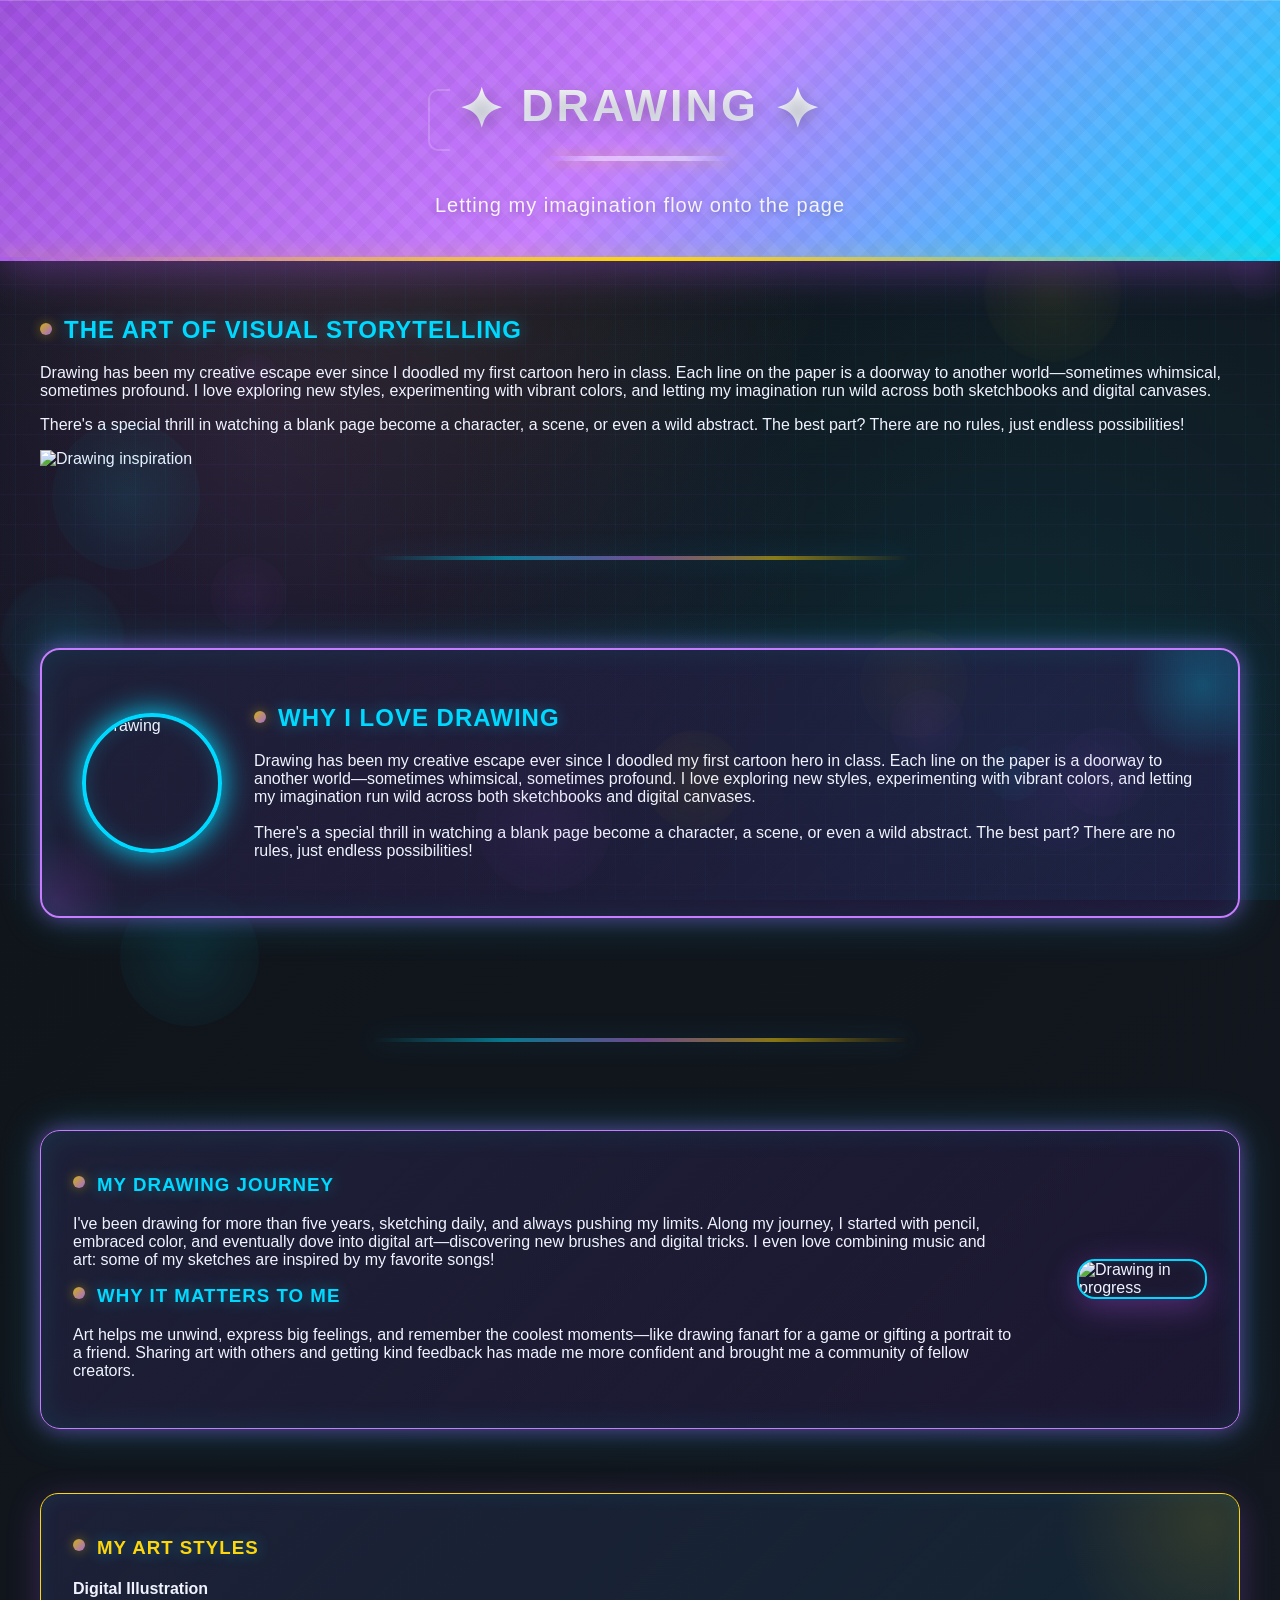
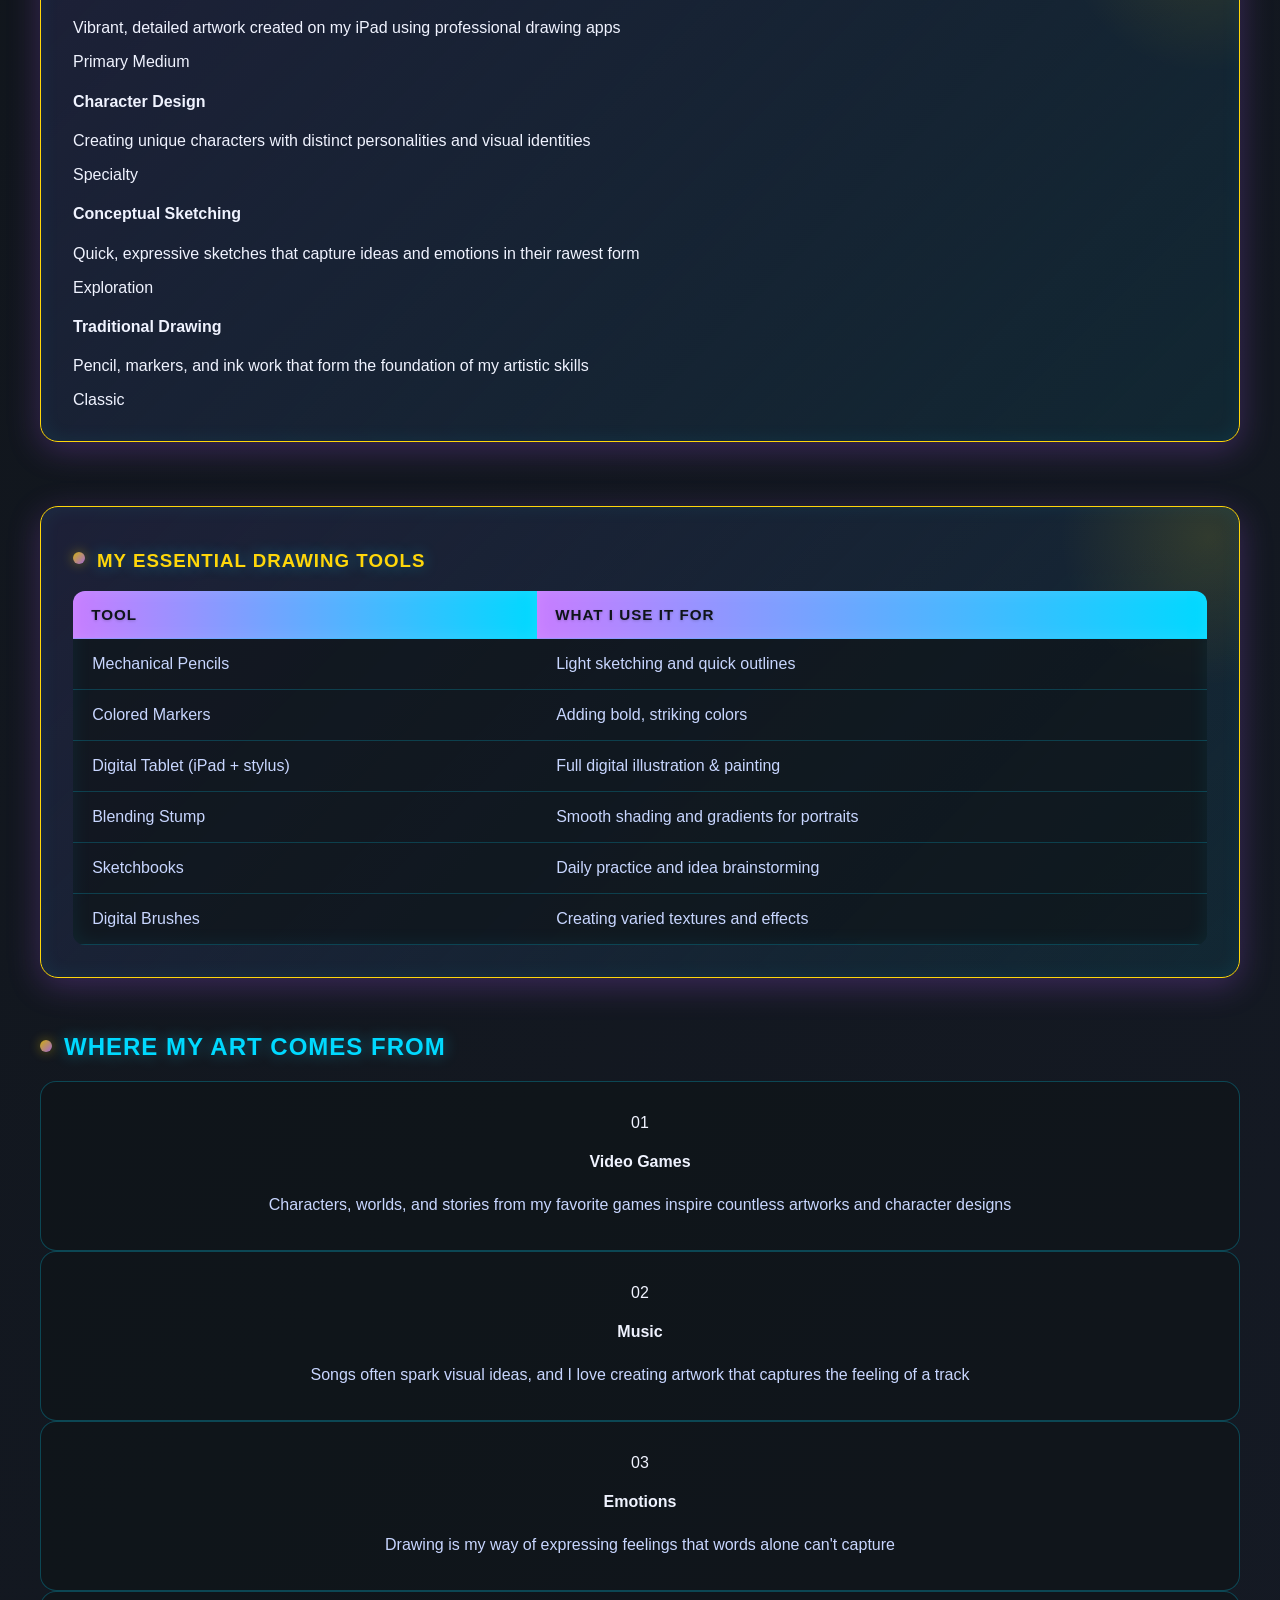
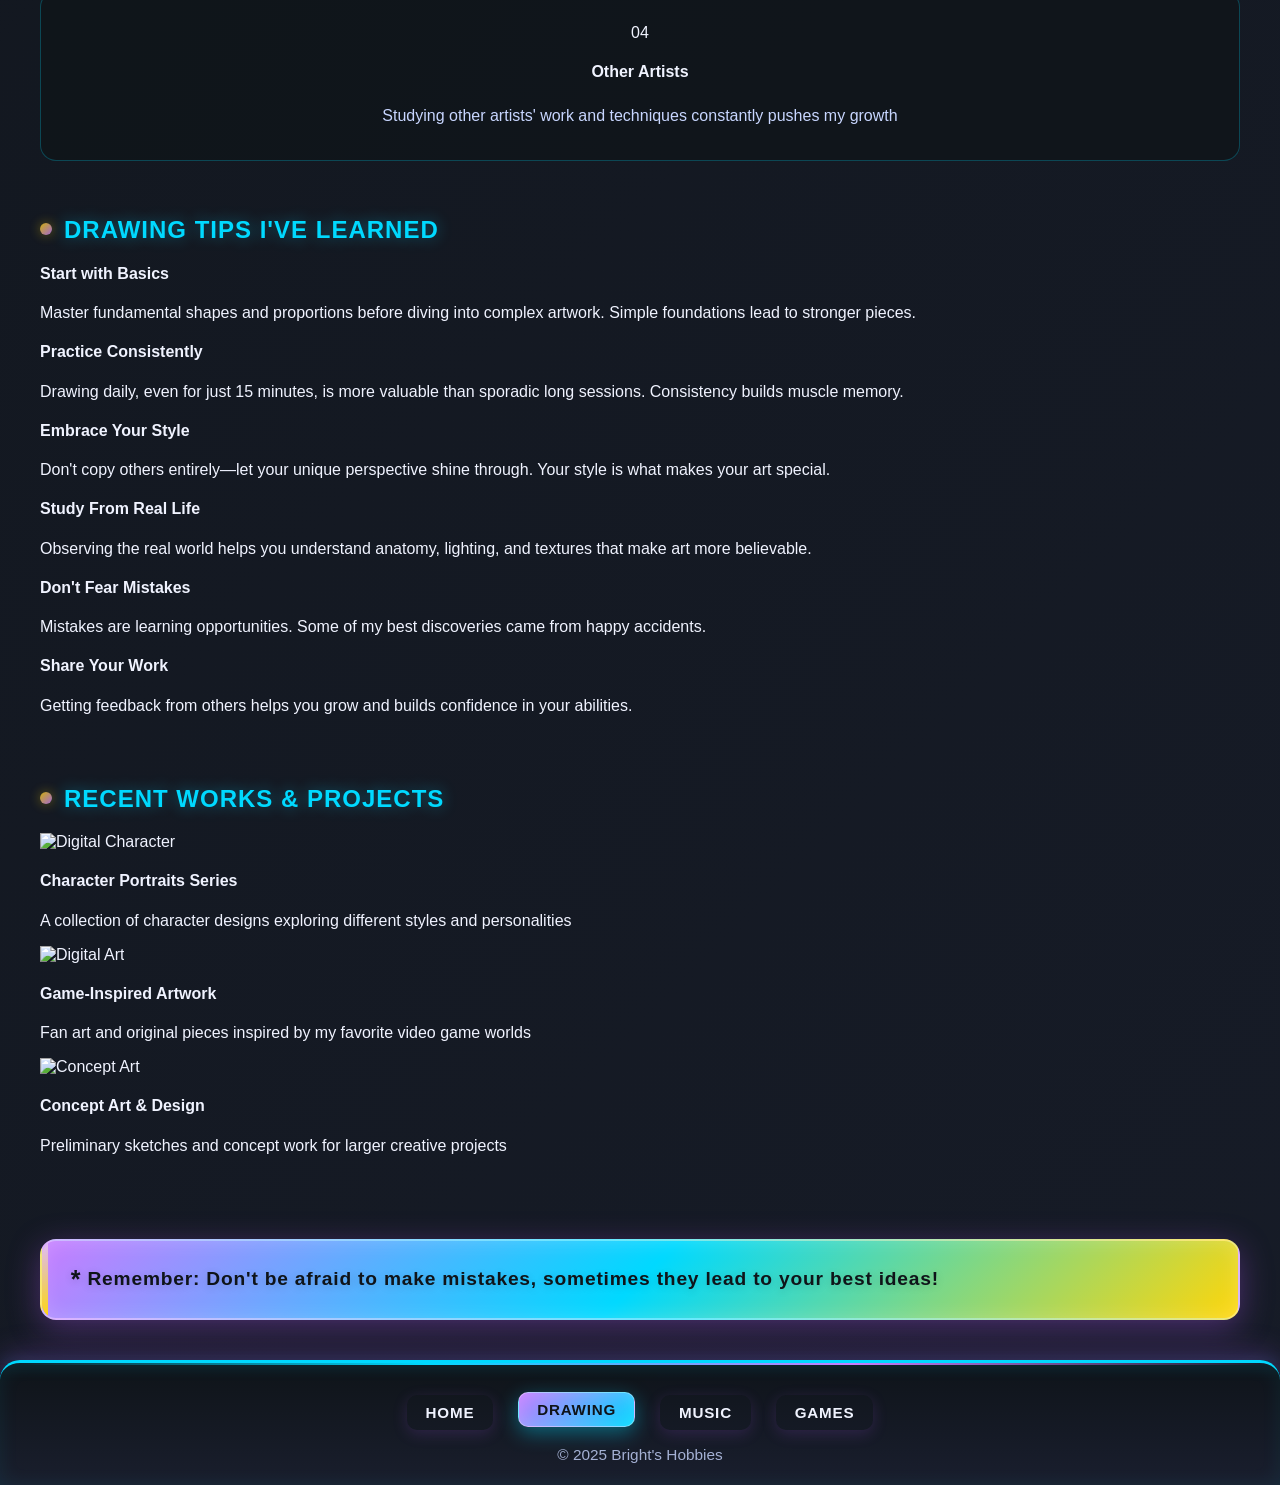
==== commit 0ba8324e: "Add files via upload" ====
--- a/drawing.html
+++ b/drawing.html
@@ -16,7 +16,7 @@
         <p class="subtitle">Letting my imagination flow onto the page</p>
     </header>
     <main class="hobby-main">
-        <!-- Hero Section -->
+       
         <section class="hobby-hero">
             <div class="hero-content">
                 <h2>The Art of Visual Storytelling</h2>
@@ -28,7 +28,7 @@
 
         <hr class="section-divider">
 
-        <!-- About Me Section -->
+       
         <section class="about-me">
             <img src="https://images.unsplash.com/photo-1506744038136-46273834b3fb?auto=format&fit=crop&w=400&q=80" alt="Drawing" class="profile-img">
             <div>
@@ -45,7 +45,7 @@
 
         <hr class="section-divider">
 
-        <!-- Experience & Passion Section -->
+   
         <section class="hobby-content" style="margin-top:0;">
             <div>
                 <h3>My Drawing Journey</h3>
@@ -63,7 +63,7 @@
             <img src="https://images.unsplash.com/photo-1482062364825-616fd23b8fc1?auto=format&fit=crop&w=400&q=80" alt="Drawing in progress" class="hobby-img">
         </section>
 
-        <!-- Drawing Styles Section -->
+       
         <section class="hobby-table-section">
             <h3>My Art Styles</h3>
             <div class="styles-grid">
@@ -90,7 +90,7 @@
             </div>
         </section>
 
-        <!-- Tools Section -->
+        
         <section class="hobby-table-section">
             <h3>My Essential Drawing Tools</h3>
             <table>
@@ -125,7 +125,7 @@
             </table>
         </section>
 
-        <!-- Inspirations Section -->
+     
         <section class="inspirations-section">
             <h2>Where My Art Comes From</h2>
             <div class="inspirations-grid">
@@ -152,7 +152,7 @@
             </div>
         </section>
 
-        <!-- Tips Section -->
+     
         <section class="tips-section">
             <h2>Drawing Tips I've Learned</h2>
             <div class="tips-grid">
@@ -183,7 +183,7 @@
             </div>
         </section>
 
-        <!-- Recent Works Section -->
+   
         <section class="works-section">
             <h2>Recent Works & Projects</h2>
             <div class="works-grid">
--- a/style.css
+++ b/style.css
@@ -1,5 +1,5 @@
 :root {
-    /* New vibrant color theme */
+
     --bg1: #0f1419;
     --bg2: #1a1f2e;
     --primary: #9d4edd;
@@ -40,7 +40,7 @@
     100% { background-position: 0% 50%; }
 }
 
-/* Multi-layer background effects */
+
 body::before {
     content: "";
     position: fixed;
@@ -72,7 +72,7 @@
     }
 }
 
-/* Animated grid overlay */
+
 body::after {
     content: "";
     position: fixed;
@@ -99,7 +99,7 @@
     z-index: 2;
 }
 
-/* ====== HEADER STYLES ====== */
+
 header {
     padding: 3rem 1rem 1.5rem 1rem;
     background: linear-gradient(135deg, var(--primary) 0%, var(--primary-light) 50%, var(--accent-teal) 100%);
@@ -111,7 +111,7 @@
     overflow: hidden;
 }
 
-/* Header decorative patterns */
+
 header::before {
     content: "";
     position: absolute;
@@ -152,7 +152,7 @@
     background-clip: text;
 }
 
-/* Decorative corner elements */
+
 header h1::before {
     content: "";
     position: absolute;
@@ -286,7 +286,7 @@
     }
 }
 
-/* ====== MAIN CONTENT ====== */
+
 main.home-main {
     display: grid;
     grid-template-columns: 1fr 1.2fr;
@@ -315,7 +315,7 @@
     transition: all 0.4s cubic-bezier(0.34, 1.56, 0.64, 1);
 }
 
-/* Decorative corner orbs */
+
 .about-me::before {
     content: "";
     position: absolute;
@@ -549,7 +549,7 @@
     box-shadow: 0 8px 24px rgba(0, 217, 255, 0.4), inset 0 0 15px rgba(0, 217, 255, 0.2);
 }
 
-/* ====== GAME CARDS ====== */
+
 
 .games-section {
     display: flex;
@@ -744,7 +744,7 @@
     }
 }
 
-/* ====== HOBBY PAGES ====== */
+
 
 main.hobby-main {
     display: flex;
@@ -962,7 +962,7 @@
     font-weight: 900;
 }
 
-/* ====== STATS SECTION ====== */
+
 
 .stats-section {
     display: grid;
@@ -1042,7 +1042,7 @@
     line-height: 1.5;
 }
 
-/* ====== HOBBIES SECTION ====== */
+
 
 .hobbies-section {
     display: grid;
@@ -1050,7 +1050,7 @@
     padding: 2rem 0;
 }
 
-/* ====== INSPIRATION SECTION ====== */
+
 
 .inspiration-section {
     background: linear-gradient(135deg, rgba(30, 33, 57, 0.9) 0%, rgba(90, 24, 154, 0.15) 100%);
@@ -1131,7 +1131,7 @@
     margin: 0;
 }
 
-/* ====== SKILLS SECTION ====== */
+
 
 .skills-section {
     padding: 3rem 2rem;
@@ -1206,7 +1206,7 @@
     padding-left: 2rem;
 }
 
-/* ====== FEATURED SECTION ====== */
+
 
 .featured-section {
     padding: 3rem 2rem;
@@ -1318,7 +1318,7 @@
     border-color: var(--accent-gold);
 }
 
-/* ====== CONNECT SECTION ====== */
+
 
 .connect-section {
     background: linear-gradient(135deg, var(--primary-light) 0%, var(--accent-teal) 50%, var(--accent-gold) 100%);
@@ -1409,7 +1409,7 @@
     color: var(--accent-teal);
 }
 
-/* ====== QUOTE SECTION ====== */
+
 
 .quote {
     margin: 3rem auto 1rem auto;
@@ -1444,7 +1444,7 @@
     text-shadow: 0 0 15px rgba(0, 217, 255, 0.2);
 }
 
-/* ====== RESPONSIVE ====== */
+
 
 @media (max-width: 900px) {
     .stats-grid,
@@ -1492,7 +1492,7 @@
     }
 }
 
-/* ====== FOOTER ====== */
+
 
 footer {
     background: linear-gradient(180deg, rgba(15, 20, 25, 0.98) 0%, rgba(26, 31, 46, 0.98) 100%);
@@ -1578,7 +1578,7 @@
     color: var(--text-secondary);
 }
 
-/* ====== HEADINGS ====== */
+
 
 h2, h3 {
     color: var(--accent-teal);
@@ -1654,7 +1654,7 @@
     padding-left: 1.3em;
 }
 
-/* ====== DIVIDERS ====== */
+
 
 hr {
     border: none;
@@ -1675,7 +1675,7 @@
     box-shadow: 0 0 25px rgba(0, 217, 255, 0.4), 0 0 50px rgba(157, 78, 221, 0.2);
 }
 
-/* ====== MINIGAME SECTION ====== */
+
 
 .minigame-section {
     background: linear-gradient(135deg, rgba(30, 33, 57, 0.95) 0%, rgba(90, 24, 154, 0.2) 100%);
@@ -2007,7 +2007,7 @@
     font-size: 1.2em;
 }
 
-/* ====== RESPONSIVE ====== */
+
 
 @media (max-width: 800px) {
     .game-board {
@@ -2041,7 +2041,7 @@
     }
 }
 
-/* ====== RESPONSIVE ====== */
+
 
 @media (max-width: 600px) {
     body, .about-me, .hobbies-list, main, .hobby-content, .hobby-table-section {
